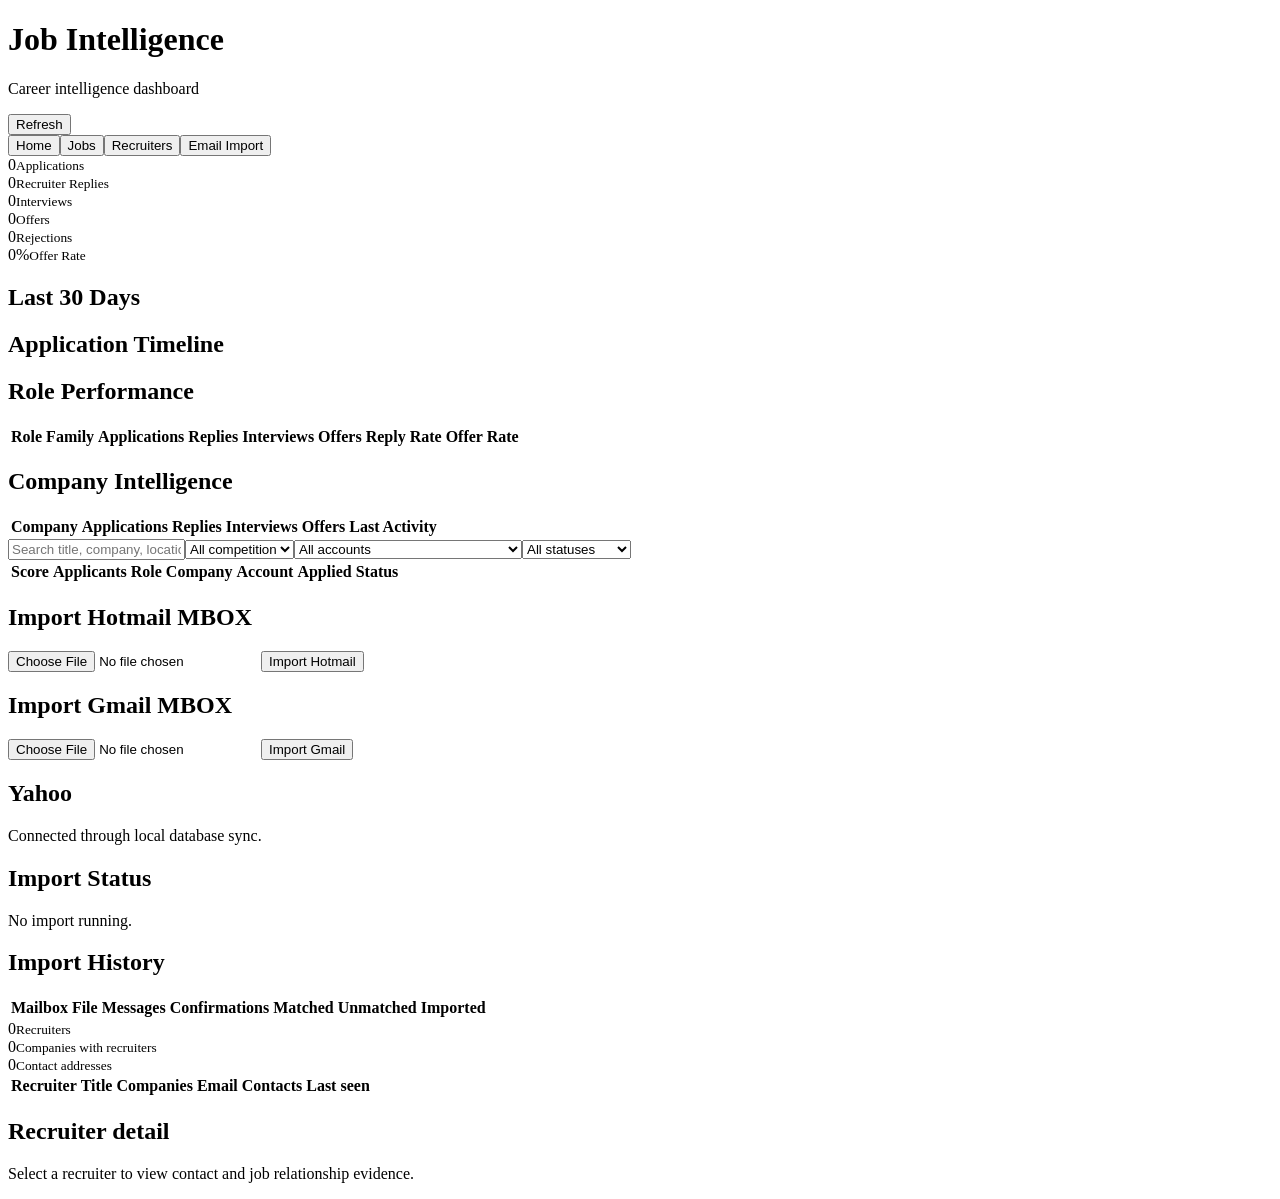
==== backend/static/index.html @ a3493070 "Add deterministic Recruiter CRM foundation" ====
<!doctype html><html><head><meta charset="utf-8"><meta name="viewport" content="width=device-width,initial-scale=1"><title>Job Intelligence 3.1</title><link rel="stylesheet" href="/static/styles.css"></head><body>
<header><div><h1>Job Intelligence</h1><p>Career intelligence dashboard</p></div><div class="header-actions"><button id="refresh">Refresh</button></div></header>
<nav><button class="tab active" data-tab="home">Home</button><button class="tab" data-tab="jobs">Jobs</button><button class="tab" data-tab="recruiters">Recruiters</button><button class="tab" data-tab="imports">Email Import</button></nav>
<section id="homeView"><section class="stats six"><div><span id="appTotal">0</span><small>Applications</small></div><div><span id="replyTotal">0</span><small>Recruiter Replies</small></div><div><span id="intTotal">0</span><small>Interviews</small></div><div><span id="offerTotal">0</span><small>Offers</small></div><div><span id="rejectTotal">0</span><small>Rejections</small></div><div><span id="rateTotal">0%</span><small>Offer Rate</small></div></section>
<section class="dashboard-grid"><section class="panel"><h2>Last 30 Days</h2><div id="last30" class="metric-list"></div></section><section class="panel"><h2>Application Timeline</h2><div id="timeline" class="bars"></div></section></section>
<section class="panel"><h2>Role Performance</h2><table><thead><tr><th>Role Family</th><th>Applications</th><th>Replies</th><th>Interviews</th><th>Offers</th><th>Reply Rate</th><th>Offer Rate</th></tr></thead><tbody id="roleRows"></tbody></table></section>
<section class="panel"><h2>Company Intelligence</h2><table><thead><tr><th>Company</th><th>Applications</th><th>Replies</th><th>Interviews</th><th>Offers</th><th>Last Activity</th></tr></thead><tbody id="companyRows"></tbody></table></section></section>
<section id="jobsView" class="hidden"><section class="filters"><input id="search" placeholder="Search title, company, location"><select id="competition"><option value="">All competition</option><option value="100">Under 100</option><option value="50">Under 50</option><option value="25">Under 25</option></select><select id="account"><option value="">All accounts</option><option value="yahoo">Yahoo — PM / TPM</option><option value="hotmail">Hotmail — Marketing</option><option value="gmail">Gmail — Sales Engineer / Delivery</option></select><select id="status"><option value="">All statuses</option><option value="new">New</option><option value="saved">Saved</option><option value="applied">Applied</option><option value="recruiter">Recruiter reply</option><option value="interview">Interview</option><option value="rejected">Rejected</option><option value="offer">Offer</option></select></section><main><table><thead><tr><th>Score</th><th>Applicants</th><th>Role</th><th>Company</th><th>Account</th><th>Applied</th><th>Status</th><th></th></tr></thead><tbody id="rows"></tbody></table></main></section>
<section id="importsView" class="hidden"><div class="import-grid"><section class="panel"><h2>Import Hotmail MBOX</h2><form class="mbox-form" data-mailbox="hotmail"><input type="file" required><button type="submit">Import Hotmail</button></form></section><section class="panel"><h2>Import Gmail MBOX</h2><form class="mbox-form" data-mailbox="gmail"><input type="file" required><button type="submit">Import Gmail</button></form></section><section class="panel"><h2>Yahoo</h2><p>Connected through local database sync.</p></section></div><section class="panel"><h2>Import Status</h2><div id="importStatus">No import running.</div></section><section class="panel"><h2>Import History</h2><table><thead><tr><th>Mailbox</th><th>File</th><th>Messages</th><th>Confirmations</th><th>Matched</th><th>Unmatched</th><th>Imported</th></tr></thead><tbody id="importRows"></tbody></table></section></section>
<section id="recruitersView" class="hidden"><section class="stats"><div><span id="recruiterTotal">0</span><small>Recruiters</small></div><div><span id="recruiterCompanyTotal">0</span><small>Companies with recruiters</small></div><div><span id="recruiterContactTotal">0</span><small>Contact addresses</small></div></section><main><table><thead><tr><th>Recruiter</th><th>Title</th><th>Companies</th><th>Email</th><th>Contacts</th><th>Last seen</th><th></th></tr></thead><tbody id="recruiterRows"></tbody></table><section id="recruiterDetail" class="panel recruiter-detail"><h2>Recruiter detail</h2><p class="muted">Select a recruiter to view contact and job relationship evidence.</p></section></main></section>
<script src="/static/app.js"></script></body></html>
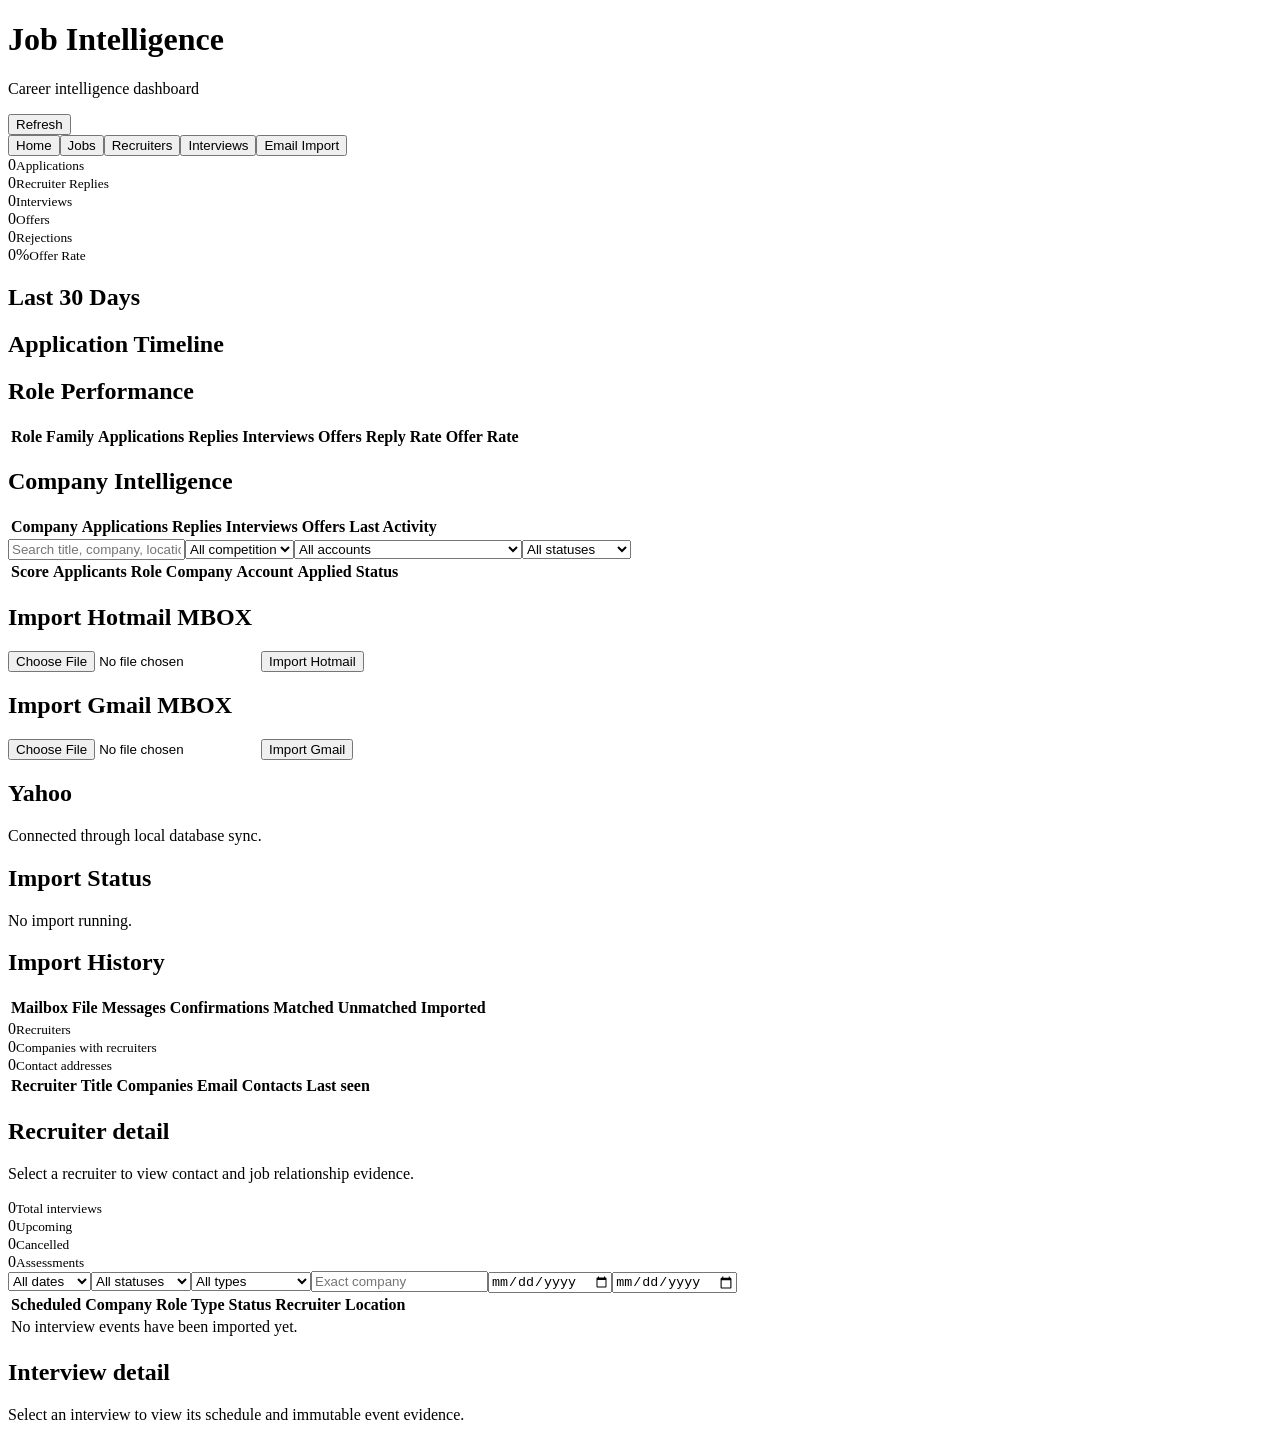
==== commit d173f6ea: "Add deterministic Interview Pipeline foundation" ====
--- a/backend/static/index.html
+++ b/backend/static/index.html
@@ -1,6 +1,6 @@
 <!doctype html><html><head><meta charset="utf-8"><meta name="viewport" content="width=device-width,initial-scale=1"><title>Job Intelligence 3.1</title><link rel="stylesheet" href="/static/styles.css"></head><body>
 <header><div><h1>Job Intelligence</h1><p>Career intelligence dashboard</p></div><div class="header-actions"><button id="refresh">Refresh</button></div></header>
-<nav><button class="tab active" data-tab="home">Home</button><button class="tab" data-tab="jobs">Jobs</button><button class="tab" data-tab="recruiters">Recruiters</button><button class="tab" data-tab="imports">Email Import</button></nav>
+<nav><button class="tab active" data-tab="home">Home</button><button class="tab" data-tab="jobs">Jobs</button><button class="tab" data-tab="recruiters">Recruiters</button><button class="tab" data-tab="interviews">Interviews</button><button class="tab" data-tab="imports">Email Import</button></nav>
 <section id="homeView"><section class="stats six"><div><span id="appTotal">0</span><small>Applications</small></div><div><span id="replyTotal">0</span><small>Recruiter Replies</small></div><div><span id="intTotal">0</span><small>Interviews</small></div><div><span id="offerTotal">0</span><small>Offers</small></div><div><span id="rejectTotal">0</span><small>Rejections</small></div><div><span id="rateTotal">0%</span><small>Offer Rate</small></div></section>
 <section class="dashboard-grid"><section class="panel"><h2>Last 30 Days</h2><div id="last30" class="metric-list"></div></section><section class="panel"><h2>Application Timeline</h2><div id="timeline" class="bars"></div></section></section>
 <section class="panel"><h2>Role Performance</h2><table><thead><tr><th>Role Family</th><th>Applications</th><th>Replies</th><th>Interviews</th><th>Offers</th><th>Reply Rate</th><th>Offer Rate</th></tr></thead><tbody id="roleRows"></tbody></table></section>
@@ -8,4 +8,5 @@
 <section id="jobsView" class="hidden"><section class="filters"><input id="search" placeholder="Search title, company, location"><select id="competition"><option value="">All competition</option><option value="100">Under 100</option><option value="50">Under 50</option><option value="25">Under 25</option></select><select id="account"><option value="">All accounts</option><option value="yahoo">Yahoo — PM / TPM</option><option value="hotmail">Hotmail — Marketing</option><option value="gmail">Gmail — Sales Engineer / Delivery</option></select><select id="status"><option value="">All statuses</option><option value="new">New</option><option value="saved">Saved</option><option value="applied">Applied</option><option value="recruiter">Recruiter reply</option><option value="interview">Interview</option><option value="rejected">Rejected</option><option value="offer">Offer</option></select></section><main><table><thead><tr><th>Score</th><th>Applicants</th><th>Role</th><th>Company</th><th>Account</th><th>Applied</th><th>Status</th><th></th></tr></thead><tbody id="rows"></tbody></table></main></section>
 <section id="importsView" class="hidden"><div class="import-grid"><section class="panel"><h2>Import Hotmail MBOX</h2><form class="mbox-form" data-mailbox="hotmail"><input type="file" required><button type="submit">Import Hotmail</button></form></section><section class="panel"><h2>Import Gmail MBOX</h2><form class="mbox-form" data-mailbox="gmail"><input type="file" required><button type="submit">Import Gmail</button></form></section><section class="panel"><h2>Yahoo</h2><p>Connected through local database sync.</p></section></div><section class="panel"><h2>Import Status</h2><div id="importStatus">No import running.</div></section><section class="panel"><h2>Import History</h2><table><thead><tr><th>Mailbox</th><th>File</th><th>Messages</th><th>Confirmations</th><th>Matched</th><th>Unmatched</th><th>Imported</th></tr></thead><tbody id="importRows"></tbody></table></section></section>
 <section id="recruitersView" class="hidden"><section class="stats"><div><span id="recruiterTotal">0</span><small>Recruiters</small></div><div><span id="recruiterCompanyTotal">0</span><small>Companies with recruiters</small></div><div><span id="recruiterContactTotal">0</span><small>Contact addresses</small></div></section><main><table><thead><tr><th>Recruiter</th><th>Title</th><th>Companies</th><th>Email</th><th>Contacts</th><th>Last seen</th><th></th></tr></thead><tbody id="recruiterRows"></tbody></table><section id="recruiterDetail" class="panel recruiter-detail"><h2>Recruiter detail</h2><p class="muted">Select a recruiter to view contact and job relationship evidence.</p></section></main></section>
+<section id="interviewsView" class="hidden"><section class="stats"><div><span id="interviewTotal">0</span><small>Total interviews</small></div><div><span id="upcomingInterviewTotal">0</span><small>Upcoming</small></div><div><span id="cancelledInterviewTotal">0</span><small>Cancelled</small></div><div><span id="assessmentTotal">0</span><small>Assessments</small></div></section><section class="filters"><select id="interviewUpcoming"><option value="">All dates</option><option value="true">Upcoming</option></select><select id="interviewStatus"><option value="">All statuses</option><option value="scheduled">Scheduled</option><option value="confirmed">Confirmed</option><option value="rescheduled">Rescheduled</option><option value="cancelled">Cancelled</option></select><select id="interviewType"><option value="">All types</option><option value="recruiter_screen">Recruiter screen</option><option value="technical">Technical</option><option value="panel">Panel</option><option value="assessment">Assessment</option><option value="interview">Interview</option></select><input id="interviewCompany" placeholder="Exact company"><input id="interviewFrom" type="date"><input id="interviewTo" type="date"></section><main><table><thead><tr><th>Scheduled</th><th>Company</th><th>Role</th><th>Type</th><th>Status</th><th>Recruiter</th><th>Location</th><th></th></tr></thead><tbody id="interviewRows"><tr><td colspan="8" class="empty">No interview events have been imported yet.</td></tr></tbody></table><section id="interviewDetail" class="panel interview-detail"><h2>Interview detail</h2><p class="muted">Select an interview to view its schedule and immutable event evidence.</p></section></main></section>
 <script src="/static/app.js"></script></body></html>
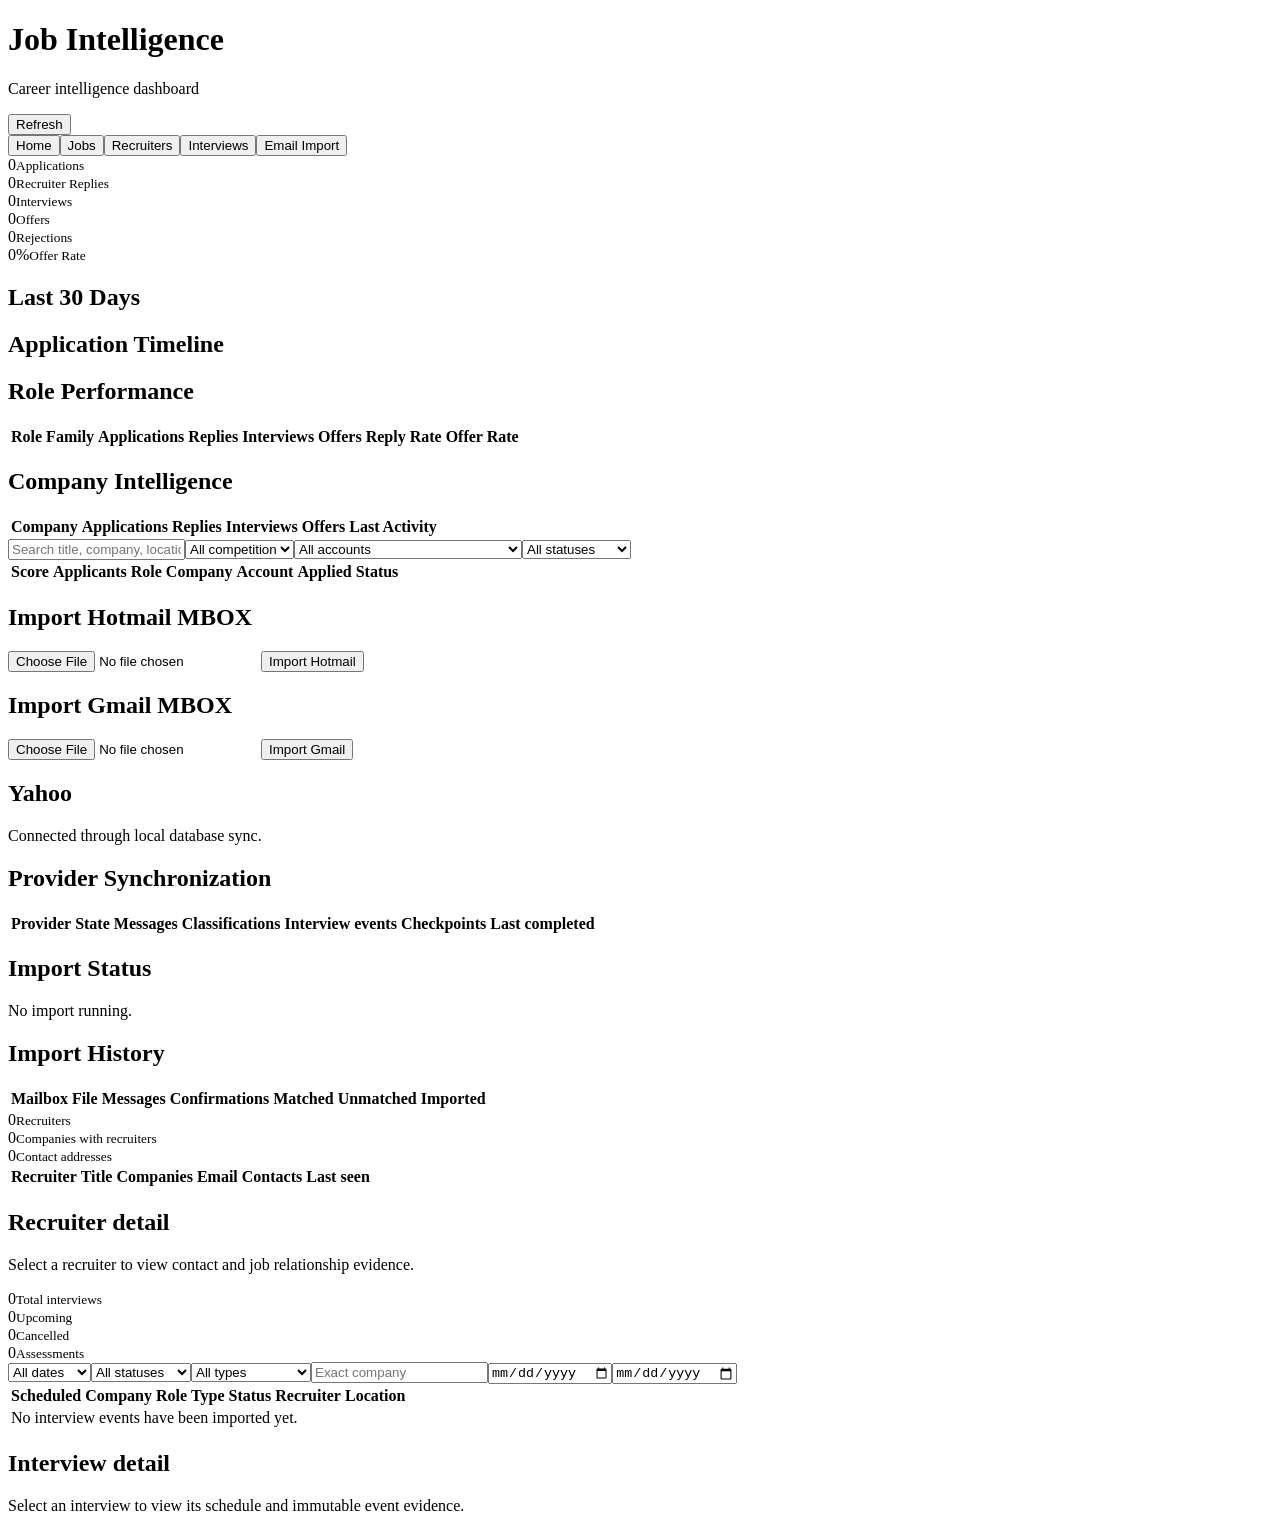
==== commit 4ce9b838: "Complete Sprint 11 production email evidence foundation" ====
--- a/backend/static/index.html
+++ b/backend/static/index.html
@@ -6,7 +6,7 @@
 <section class="panel"><h2>Role Performance</h2><table><thead><tr><th>Role Family</th><th>Applications</th><th>Replies</th><th>Interviews</th><th>Offers</th><th>Reply Rate</th><th>Offer Rate</th></tr></thead><tbody id="roleRows"></tbody></table></section>
 <section class="panel"><h2>Company Intelligence</h2><table><thead><tr><th>Company</th><th>Applications</th><th>Replies</th><th>Interviews</th><th>Offers</th><th>Last Activity</th></tr></thead><tbody id="companyRows"></tbody></table></section></section>
 <section id="jobsView" class="hidden"><section class="filters"><input id="search" placeholder="Search title, company, location"><select id="competition"><option value="">All competition</option><option value="100">Under 100</option><option value="50">Under 50</option><option value="25">Under 25</option></select><select id="account"><option value="">All accounts</option><option value="yahoo">Yahoo — PM / TPM</option><option value="hotmail">Hotmail — Marketing</option><option value="gmail">Gmail — Sales Engineer / Delivery</option></select><select id="status"><option value="">All statuses</option><option value="new">New</option><option value="saved">Saved</option><option value="applied">Applied</option><option value="recruiter">Recruiter reply</option><option value="interview">Interview</option><option value="rejected">Rejected</option><option value="offer">Offer</option></select></section><main><table><thead><tr><th>Score</th><th>Applicants</th><th>Role</th><th>Company</th><th>Account</th><th>Applied</th><th>Status</th><th></th></tr></thead><tbody id="rows"></tbody></table></main></section>
-<section id="importsView" class="hidden"><div class="import-grid"><section class="panel"><h2>Import Hotmail MBOX</h2><form class="mbox-form" data-mailbox="hotmail"><input type="file" required><button type="submit">Import Hotmail</button></form></section><section class="panel"><h2>Import Gmail MBOX</h2><form class="mbox-form" data-mailbox="gmail"><input type="file" required><button type="submit">Import Gmail</button></form></section><section class="panel"><h2>Yahoo</h2><p>Connected through local database sync.</p></section></div><section class="panel"><h2>Import Status</h2><div id="importStatus">No import running.</div></section><section class="panel"><h2>Import History</h2><table><thead><tr><th>Mailbox</th><th>File</th><th>Messages</th><th>Confirmations</th><th>Matched</th><th>Unmatched</th><th>Imported</th></tr></thead><tbody id="importRows"></tbody></table></section></section>
+<section id="importsView" class="hidden"><div class="import-grid"><section class="panel"><h2>Import Hotmail MBOX</h2><form class="mbox-form" data-mailbox="hotmail"><input type="file" required><button type="submit">Import Hotmail</button></form></section><section class="panel"><h2>Import Gmail MBOX</h2><form class="mbox-form" data-mailbox="gmail"><input type="file" required><button type="submit">Import Gmail</button></form></section><section class="panel"><h2>Yahoo</h2><p>Connected through local database sync.</p></section></div><section class="panel"><h2>Provider Synchronization</h2><table><thead><tr><th>Provider</th><th>State</th><th>Messages</th><th>Classifications</th><th>Interview events</th><th>Checkpoints</th><th>Last completed</th></tr></thead><tbody id="syncStatusRows"></tbody></table></section><section class="panel"><h2>Import Status</h2><div id="importStatus">No import running.</div></section><section class="panel"><h2>Import History</h2><table><thead><tr><th>Mailbox</th><th>File</th><th>Messages</th><th>Confirmations</th><th>Matched</th><th>Unmatched</th><th>Imported</th></tr></thead><tbody id="importRows"></tbody></table></section></section>
 <section id="recruitersView" class="hidden"><section class="stats"><div><span id="recruiterTotal">0</span><small>Recruiters</small></div><div><span id="recruiterCompanyTotal">0</span><small>Companies with recruiters</small></div><div><span id="recruiterContactTotal">0</span><small>Contact addresses</small></div></section><main><table><thead><tr><th>Recruiter</th><th>Title</th><th>Companies</th><th>Email</th><th>Contacts</th><th>Last seen</th><th></th></tr></thead><tbody id="recruiterRows"></tbody></table><section id="recruiterDetail" class="panel recruiter-detail"><h2>Recruiter detail</h2><p class="muted">Select a recruiter to view contact and job relationship evidence.</p></section></main></section>
-<section id="interviewsView" class="hidden"><section class="stats"><div><span id="interviewTotal">0</span><small>Total interviews</small></div><div><span id="upcomingInterviewTotal">0</span><small>Upcoming</small></div><div><span id="cancelledInterviewTotal">0</span><small>Cancelled</small></div><div><span id="assessmentTotal">0</span><small>Assessments</small></div></section><section class="filters"><select id="interviewUpcoming"><option value="">All dates</option><option value="true">Upcoming</option></select><select id="interviewStatus"><option value="">All statuses</option><option value="scheduled">Scheduled</option><option value="confirmed">Confirmed</option><option value="rescheduled">Rescheduled</option><option value="cancelled">Cancelled</option></select><select id="interviewType"><option value="">All types</option><option value="recruiter_screen">Recruiter screen</option><option value="technical">Technical</option><option value="panel">Panel</option><option value="assessment">Assessment</option><option value="interview">Interview</option></select><input id="interviewCompany" placeholder="Exact company"><input id="interviewFrom" type="date"><input id="interviewTo" type="date"></section><main><table><thead><tr><th>Scheduled</th><th>Company</th><th>Role</th><th>Type</th><th>Status</th><th>Recruiter</th><th>Location</th><th></th></tr></thead><tbody id="interviewRows"><tr><td colspan="8" class="empty">No interview events have been imported yet.</td></tr></tbody></table><section id="interviewDetail" class="panel interview-detail"><h2>Interview detail</h2><p class="muted">Select an interview to view its schedule and immutable event evidence.</p></section></main></section>
+<section id="interviewsView" class="hidden"><section class="stats"><div><span id="interviewTotal">0</span><small>Total interviews</small></div><div><span id="upcomingInterviewTotal">0</span><small>Upcoming</small></div><div><span id="cancelledInterviewTotal">0</span><small>Cancelled</small></div><div><span id="assessmentTotal">0</span><small>Assessments</small></div></section><section class="filters"><select id="interviewUpcoming"><option value="">All dates</option><option value="true">Upcoming</option></select><select id="interviewStatus"><option value="">All statuses</option><option value="scheduled">Scheduled</option><option value="confirmed">Confirmed</option><option value="rescheduled">Rescheduled</option><option value="cancelled">Cancelled</option></select><select id="interviewType"><option value="">All types</option><option value="recruiter_screen">Recruiter screen</option><option value="technical">Technical</option><option value="hiring_manager">Hiring manager</option><option value="panel">Panel</option><option value="onsite">Onsite</option><option value="final">Final round</option><option value="assessment">Assessment</option><option value="interview">Interview</option></select><input id="interviewCompany" placeholder="Exact company"><input id="interviewFrom" type="date"><input id="interviewTo" type="date"></section><main><table><thead><tr><th>Scheduled</th><th>Company</th><th>Role</th><th>Type</th><th>Status</th><th>Recruiter</th><th>Location</th><th></th></tr></thead><tbody id="interviewRows"><tr><td colspan="8" class="empty">No interview events have been imported yet.</td></tr></tbody></table><section id="interviewDetail" class="panel interview-detail"><h2>Interview detail</h2><p class="muted">Select an interview to view its schedule and immutable event evidence.</p></section></main></section>
 <script src="/static/app.js"></script></body></html>
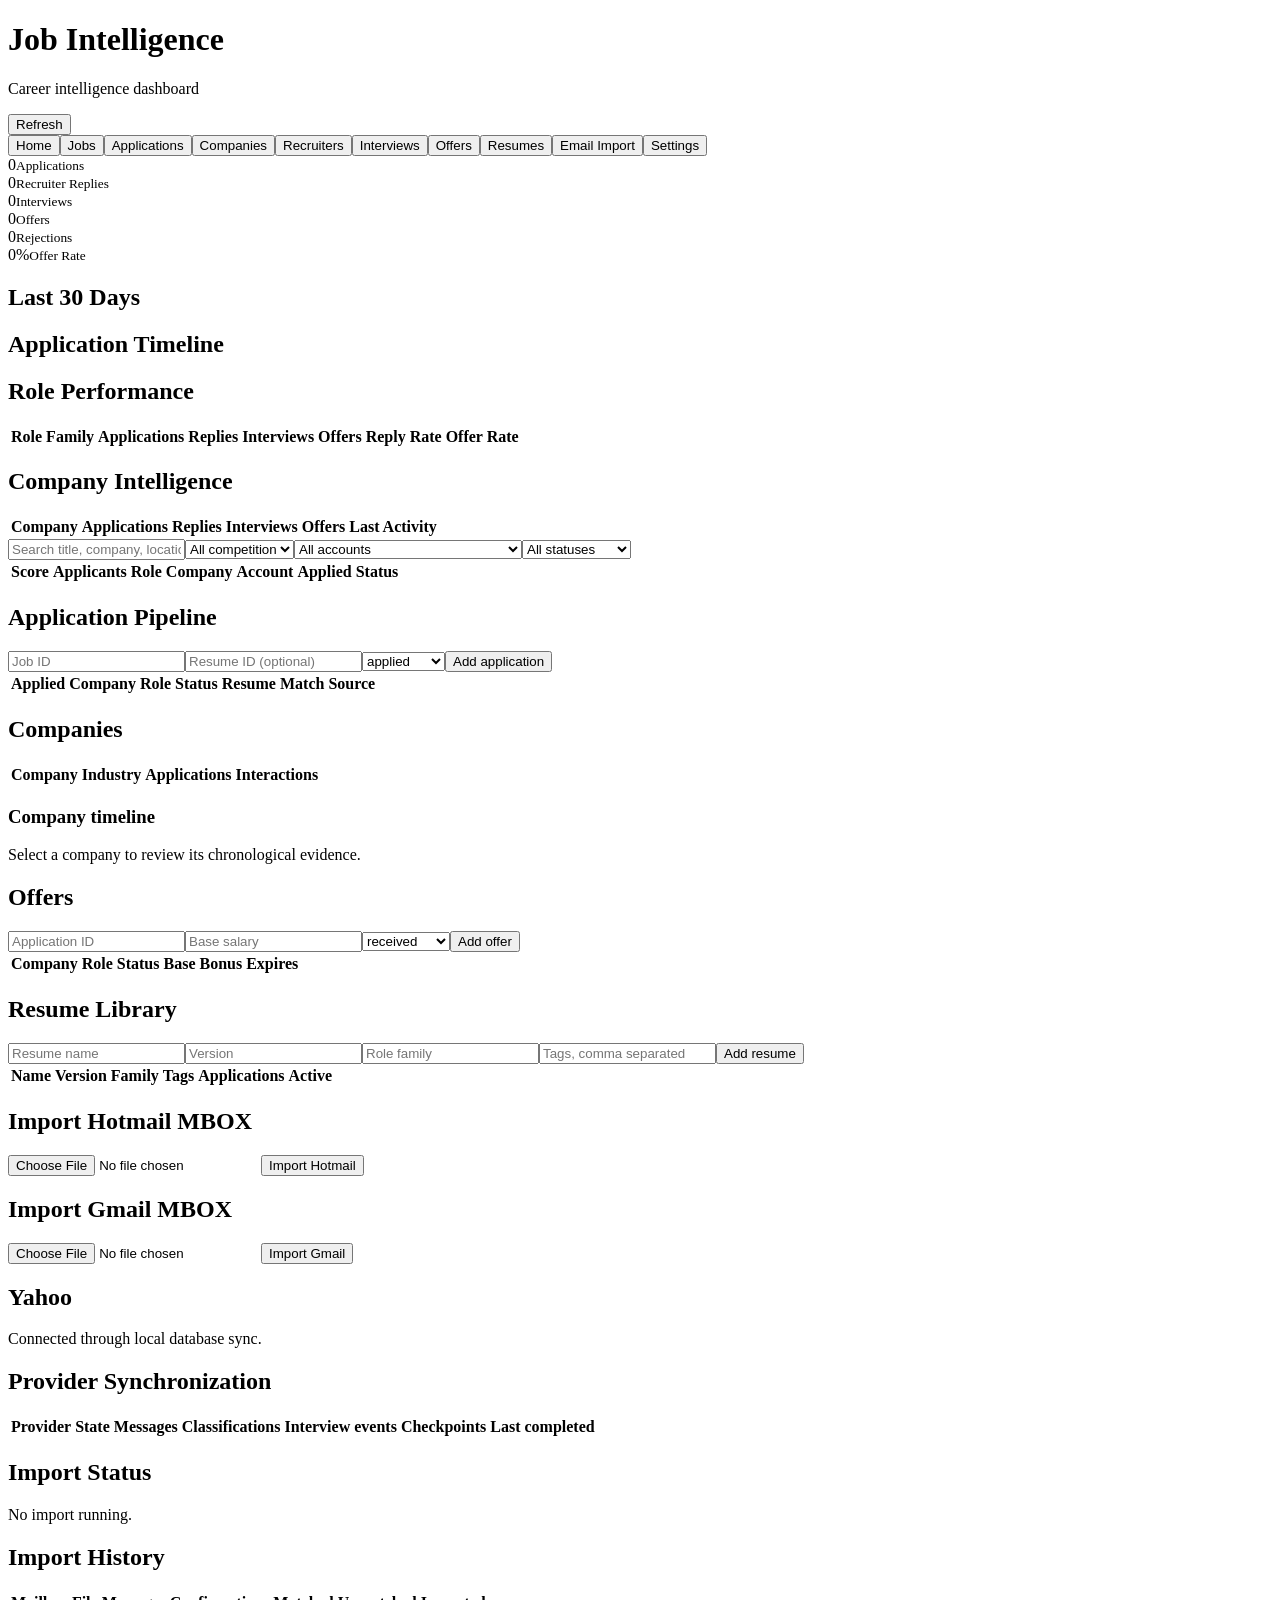
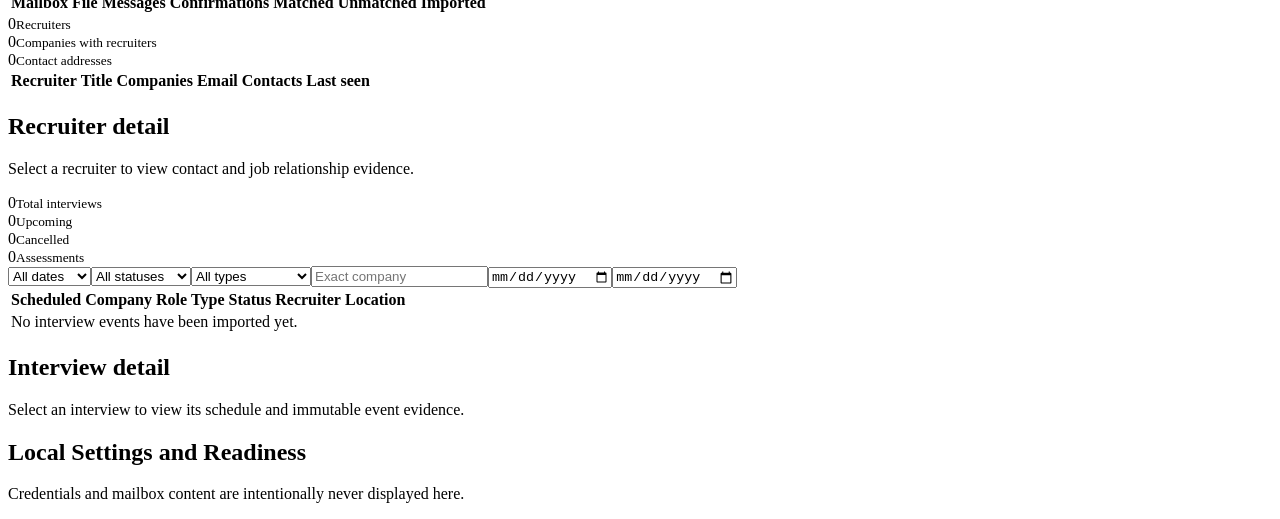
==== commit bf9b4fb9: "Complete Version 1 product closeout" ====
--- a/backend/static/index.html
+++ b/backend/static/index.html
@@ -1,12 +1,17 @@
 <!doctype html><html><head><meta charset="utf-8"><meta name="viewport" content="width=device-width,initial-scale=1"><title>Job Intelligence 3.1</title><link rel="stylesheet" href="/static/styles.css"></head><body>
 <header><div><h1>Job Intelligence</h1><p>Career intelligence dashboard</p></div><div class="header-actions"><button id="refresh">Refresh</button></div></header>
-<nav><button class="tab active" data-tab="home">Home</button><button class="tab" data-tab="jobs">Jobs</button><button class="tab" data-tab="recruiters">Recruiters</button><button class="tab" data-tab="interviews">Interviews</button><button class="tab" data-tab="imports">Email Import</button></nav>
+<nav><button class="tab active" data-tab="home">Home</button><button class="tab" data-tab="jobs">Jobs</button><button class="tab" data-tab="applications">Applications</button><button class="tab" data-tab="companies">Companies</button><button class="tab" data-tab="recruiters">Recruiters</button><button class="tab" data-tab="interviews">Interviews</button><button class="tab" data-tab="offers">Offers</button><button class="tab" data-tab="resumes">Resumes</button><button class="tab" data-tab="imports">Email Import</button><button class="tab" data-tab="settings">Settings</button></nav>
 <section id="homeView"><section class="stats six"><div><span id="appTotal">0</span><small>Applications</small></div><div><span id="replyTotal">0</span><small>Recruiter Replies</small></div><div><span id="intTotal">0</span><small>Interviews</small></div><div><span id="offerTotal">0</span><small>Offers</small></div><div><span id="rejectTotal">0</span><small>Rejections</small></div><div><span id="rateTotal">0%</span><small>Offer Rate</small></div></section>
 <section class="dashboard-grid"><section class="panel"><h2>Last 30 Days</h2><div id="last30" class="metric-list"></div></section><section class="panel"><h2>Application Timeline</h2><div id="timeline" class="bars"></div></section></section>
 <section class="panel"><h2>Role Performance</h2><table><thead><tr><th>Role Family</th><th>Applications</th><th>Replies</th><th>Interviews</th><th>Offers</th><th>Reply Rate</th><th>Offer Rate</th></tr></thead><tbody id="roleRows"></tbody></table></section>
 <section class="panel"><h2>Company Intelligence</h2><table><thead><tr><th>Company</th><th>Applications</th><th>Replies</th><th>Interviews</th><th>Offers</th><th>Last Activity</th></tr></thead><tbody id="companyRows"></tbody></table></section></section>
 <section id="jobsView" class="hidden"><section class="filters"><input id="search" placeholder="Search title, company, location"><select id="competition"><option value="">All competition</option><option value="100">Under 100</option><option value="50">Under 50</option><option value="25">Under 25</option></select><select id="account"><option value="">All accounts</option><option value="yahoo">Yahoo — PM / TPM</option><option value="hotmail">Hotmail — Marketing</option><option value="gmail">Gmail — Sales Engineer / Delivery</option></select><select id="status"><option value="">All statuses</option><option value="new">New</option><option value="saved">Saved</option><option value="applied">Applied</option><option value="recruiter">Recruiter reply</option><option value="interview">Interview</option><option value="rejected">Rejected</option><option value="offer">Offer</option></select></section><main><table><thead><tr><th>Score</th><th>Applicants</th><th>Role</th><th>Company</th><th>Account</th><th>Applied</th><th>Status</th><th></th></tr></thead><tbody id="rows"></tbody></table></main></section>
+<section id="applicationsView" class="hidden"><section class="panel"><h2>Application Pipeline</h2><form id="applicationForm" class="filters"><input name="job_id" type="number" min="1" placeholder="Job ID" required><input name="resume_id" type="number" min="1" placeholder="Resume ID (optional)"><select name="status"><option>applied</option><option>recruiter</option><option>interview</option><option>offer</option><option>rejected</option><option>withdrawn</option></select><button type="submit">Add application</button></form><table><thead><tr><th>Applied</th><th>Company</th><th>Role</th><th>Status</th><th>Resume</th><th>Match</th><th>Source</th></tr></thead><tbody id="applicationRows"></tbody></table></section></section>
+<section id="companiesView" class="hidden"><section class="panel"><h2>Companies</h2><table><thead><tr><th>Company</th><th>Industry</th><th>Applications</th><th>Interactions</th><th></th></tr></thead><tbody id="version1CompanyRows"></tbody></table><section id="companyTimeline" class="panel"><h3>Company timeline</h3><p class="muted">Select a company to review its chronological evidence.</p></section></section></section>
+<section id="offersView" class="hidden"><section class="panel"><h2>Offers</h2><form id="offerForm" class="filters"><input name="application_id" type="number" min="1" placeholder="Application ID" required><input name="base_salary" type="number" min="0" placeholder="Base salary"><select name="status"><option>received</option><option>negotiating</option><option>accepted</option><option>declined</option><option>expired</option></select><button type="submit">Add offer</button></form><table><thead><tr><th>Company</th><th>Role</th><th>Status</th><th>Base</th><th>Bonus</th><th>Expires</th></tr></thead><tbody id="offerRows"></tbody></table></section></section>
+<section id="resumesView" class="hidden"><section class="panel"><h2>Resume Library</h2><form id="resumeForm" class="filters"><input name="name" placeholder="Resume name" required><input name="version" placeholder="Version" required><input name="family" placeholder="Role family"><input name="tags" placeholder="Tags, comma separated"><button type="submit">Add resume</button></form><table><thead><tr><th>Name</th><th>Version</th><th>Family</th><th>Tags</th><th>Applications</th><th>Active</th></tr></thead><tbody id="resumeRows"></tbody></table></section></section>
 <section id="importsView" class="hidden"><div class="import-grid"><section class="panel"><h2>Import Hotmail MBOX</h2><form class="mbox-form" data-mailbox="hotmail"><input type="file" required><button type="submit">Import Hotmail</button></form></section><section class="panel"><h2>Import Gmail MBOX</h2><form class="mbox-form" data-mailbox="gmail"><input type="file" required><button type="submit">Import Gmail</button></form></section><section class="panel"><h2>Yahoo</h2><p>Connected through local database sync.</p></section></div><section class="panel"><h2>Provider Synchronization</h2><table><thead><tr><th>Provider</th><th>State</th><th>Messages</th><th>Classifications</th><th>Interview events</th><th>Checkpoints</th><th>Last completed</th></tr></thead><tbody id="syncStatusRows"></tbody></table></section><section class="panel"><h2>Import Status</h2><div id="importStatus">No import running.</div></section><section class="panel"><h2>Import History</h2><table><thead><tr><th>Mailbox</th><th>File</th><th>Messages</th><th>Confirmations</th><th>Matched</th><th>Unmatched</th><th>Imported</th></tr></thead><tbody id="importRows"></tbody></table></section></section>
 <section id="recruitersView" class="hidden"><section class="stats"><div><span id="recruiterTotal">0</span><small>Recruiters</small></div><div><span id="recruiterCompanyTotal">0</span><small>Companies with recruiters</small></div><div><span id="recruiterContactTotal">0</span><small>Contact addresses</small></div></section><main><table><thead><tr><th>Recruiter</th><th>Title</th><th>Companies</th><th>Email</th><th>Contacts</th><th>Last seen</th><th></th></tr></thead><tbody id="recruiterRows"></tbody></table><section id="recruiterDetail" class="panel recruiter-detail"><h2>Recruiter detail</h2><p class="muted">Select a recruiter to view contact and job relationship evidence.</p></section></main></section>
 <section id="interviewsView" class="hidden"><section class="stats"><div><span id="interviewTotal">0</span><small>Total interviews</small></div><div><span id="upcomingInterviewTotal">0</span><small>Upcoming</small></div><div><span id="cancelledInterviewTotal">0</span><small>Cancelled</small></div><div><span id="assessmentTotal">0</span><small>Assessments</small></div></section><section class="filters"><select id="interviewUpcoming"><option value="">All dates</option><option value="true">Upcoming</option></select><select id="interviewStatus"><option value="">All statuses</option><option value="scheduled">Scheduled</option><option value="confirmed">Confirmed</option><option value="rescheduled">Rescheduled</option><option value="cancelled">Cancelled</option></select><select id="interviewType"><option value="">All types</option><option value="recruiter_screen">Recruiter screen</option><option value="technical">Technical</option><option value="hiring_manager">Hiring manager</option><option value="panel">Panel</option><option value="onsite">Onsite</option><option value="final">Final round</option><option value="assessment">Assessment</option><option value="interview">Interview</option></select><input id="interviewCompany" placeholder="Exact company"><input id="interviewFrom" type="date"><input id="interviewTo" type="date"></section><main><table><thead><tr><th>Scheduled</th><th>Company</th><th>Role</th><th>Type</th><th>Status</th><th>Recruiter</th><th>Location</th><th></th></tr></thead><tbody id="interviewRows"><tr><td colspan="8" class="empty">No interview events have been imported yet.</td></tr></tbody></table><section id="interviewDetail" class="panel interview-detail"><h2>Interview detail</h2><p class="muted">Select an interview to view its schedule and immutable event evidence.</p></section></main></section>
+<section id="settingsView" class="hidden"><section class="panel"><h2>Local Settings and Readiness</h2><div id="settingsStatus" class="metric-list"></div><p class="muted">Credentials and mailbox content are intentionally never displayed here.</p></section></section>
 <script src="/static/app.js"></script></body></html>
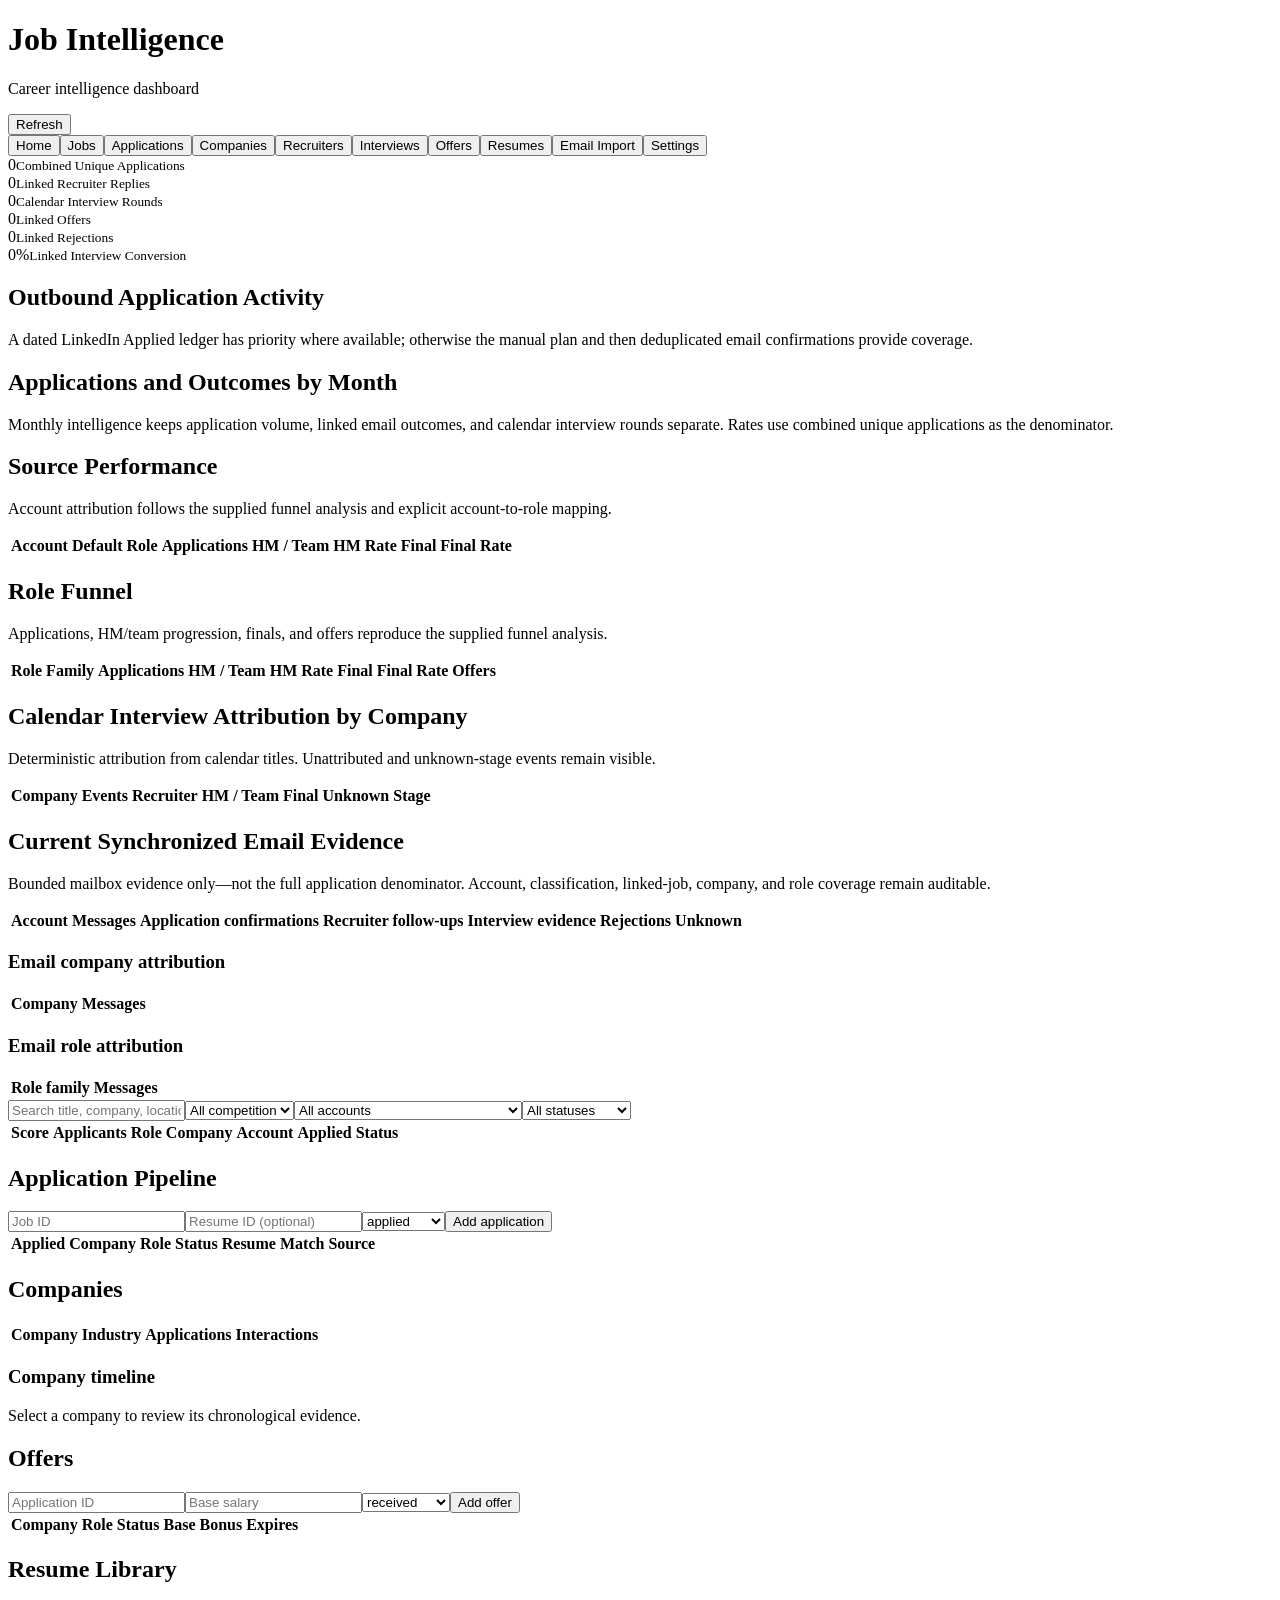
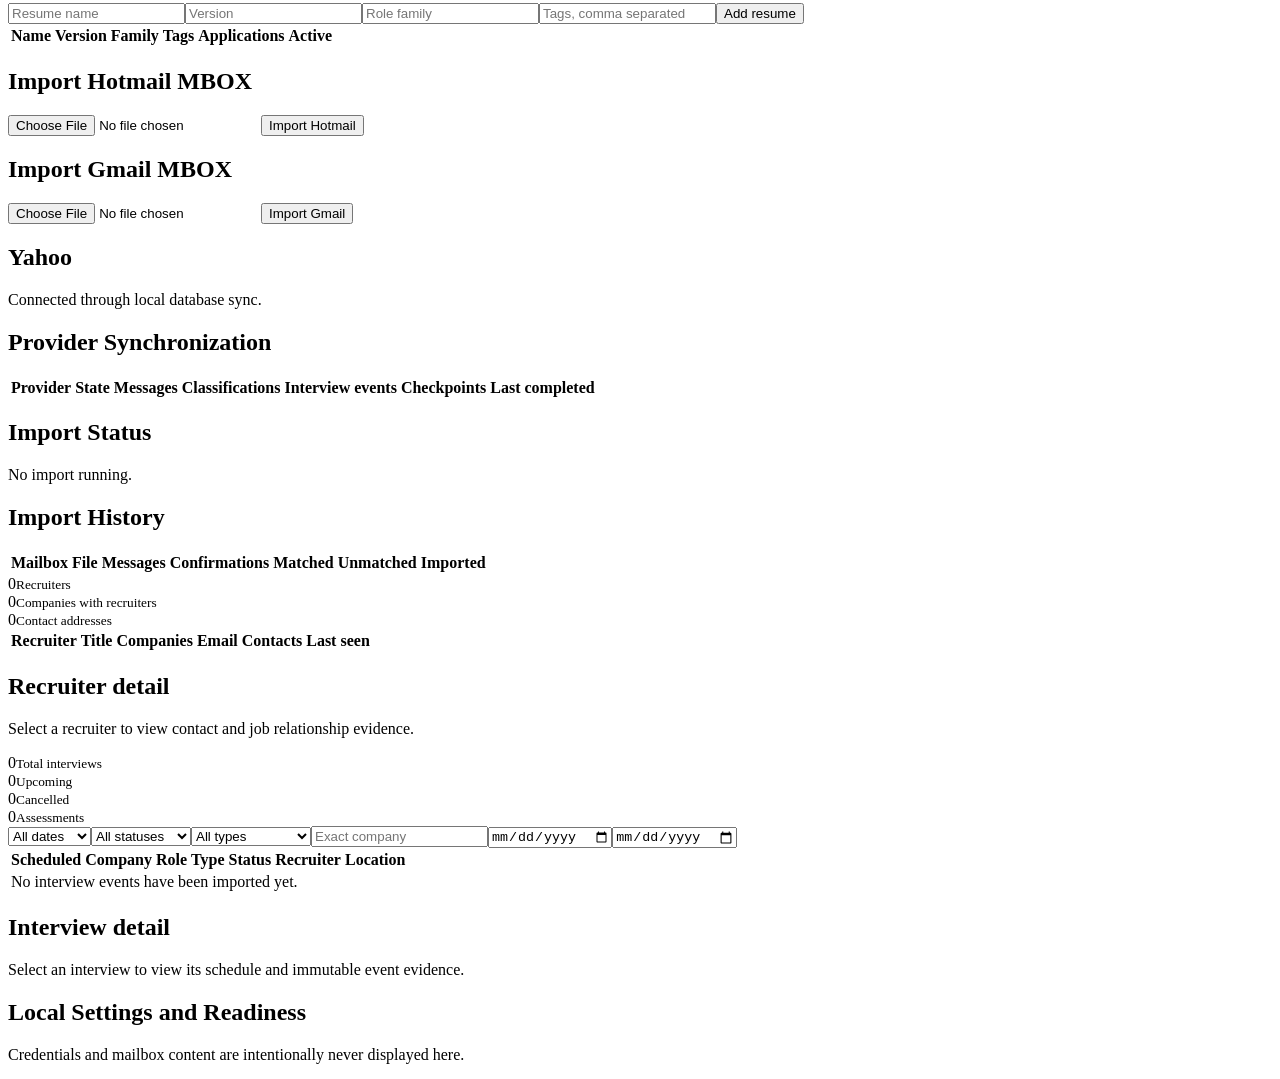
==== commit 0c92b1b7: "Complete Sprint 12.3 production analytics" ====
--- a/backend/static/index.html
+++ b/backend/static/index.html
@@ -1,10 +1,12 @@
 <!doctype html><html><head><meta charset="utf-8"><meta name="viewport" content="width=device-width,initial-scale=1"><title>Job Intelligence 3.1</title><link rel="stylesheet" href="/static/styles.css"></head><body>
 <header><div><h1>Job Intelligence</h1><p>Career intelligence dashboard</p></div><div class="header-actions"><button id="refresh">Refresh</button></div></header>
 <nav><button class="tab active" data-tab="home">Home</button><button class="tab" data-tab="jobs">Jobs</button><button class="tab" data-tab="applications">Applications</button><button class="tab" data-tab="companies">Companies</button><button class="tab" data-tab="recruiters">Recruiters</button><button class="tab" data-tab="interviews">Interviews</button><button class="tab" data-tab="offers">Offers</button><button class="tab" data-tab="resumes">Resumes</button><button class="tab" data-tab="imports">Email Import</button><button class="tab" data-tab="settings">Settings</button></nav>
-<section id="homeView"><section class="stats six"><div><span id="appTotal">0</span><small>Applications</small></div><div><span id="replyTotal">0</span><small>Recruiter Replies</small></div><div><span id="intTotal">0</span><small>Interviews</small></div><div><span id="offerTotal">0</span><small>Offers</small></div><div><span id="rejectTotal">0</span><small>Rejections</small></div><div><span id="rateTotal">0%</span><small>Offer Rate</small></div></section>
-<section class="dashboard-grid"><section class="panel"><h2>Last 30 Days</h2><div id="last30" class="metric-list"></div></section><section class="panel"><h2>Application Timeline</h2><div id="timeline" class="bars"></div></section></section>
-<section class="panel"><h2>Role Performance</h2><table><thead><tr><th>Role Family</th><th>Applications</th><th>Replies</th><th>Interviews</th><th>Offers</th><th>Reply Rate</th><th>Offer Rate</th></tr></thead><tbody id="roleRows"></tbody></table></section>
-<section class="panel"><h2>Company Intelligence</h2><table><thead><tr><th>Company</th><th>Applications</th><th>Replies</th><th>Interviews</th><th>Offers</th><th>Last Activity</th></tr></thead><tbody id="companyRows"></tbody></table></section></section>
+<section id="homeView"><section class="stats six"><div><span id="appTotal">0</span><small>Combined Unique Applications</small></div><div><span id="replyTotal">0</span><small>Linked Recruiter Replies</small></div><div><span id="intTotal">0</span><small>Calendar Interview Rounds</small></div><div><span id="offerTotal">0</span><small>Linked Offers</small></div><div><span id="rejectTotal">0</span><small>Linked Rejections</small></div><div><span id="rateTotal">0%</span><small>Linked Interview Conversion</small></div></section>
+<section class="dashboard-grid"><section class="panel"><h2>Outbound Application Activity</h2><p class="muted">A dated LinkedIn Applied ledger has priority where available; otherwise the manual plan and then deduplicated email confirmations provide coverage.</p><div id="last30" class="metric-list"></div></section><section class="panel"><h2>Applications and Outcomes by Month</h2><p class="muted">Monthly intelligence keeps application volume, linked email outcomes, and calendar interview rounds separate. Rates use combined unique applications as the denominator.</p><div id="timeline" class="table-scroll"></div></section></section>
+<section class="panel"><h2>Source Performance</h2><p class="muted">Account attribution follows the supplied funnel analysis and explicit account-to-role mapping.</p><table><thead><tr><th>Account</th><th>Default Role</th><th>Applications</th><th>HM / Team</th><th>HM Rate</th><th>Final</th><th>Final Rate</th></tr></thead><tbody id="sourceRows"></tbody></table></section>
+<section class="panel"><h2>Role Funnel</h2><p class="muted">Applications, HM/team progression, finals, and offers reproduce the supplied funnel analysis.</p><table><thead><tr><th>Role Family</th><th>Applications</th><th>HM / Team</th><th>HM Rate</th><th>Final</th><th>Final Rate</th><th>Offers</th></tr></thead><tbody id="roleRows"></tbody></table></section>
+<section class="panel"><h2>Calendar Interview Attribution by Company</h2><p class="muted">Deterministic attribution from calendar titles. Unattributed and unknown-stage events remain visible.</p><table><thead><tr><th>Company</th><th>Events</th><th>Recruiter</th><th>HM / Team</th><th>Final</th><th>Unknown Stage</th></tr></thead><tbody id="companyRows"></tbody></table></section>
+<section class="panel"><h2>Current Synchronized Email Evidence</h2><p class="muted">Bounded mailbox evidence only—not the full application denominator. Account, classification, linked-job, company, and role coverage remain auditable.</p><div id="emailCoverage" class="metric-list"></div><table><thead><tr><th>Account</th><th>Messages</th><th>Application confirmations</th><th>Recruiter follow-ups</th><th>Interview evidence</th><th>Rejections</th><th>Unknown</th></tr></thead><tbody id="emailAccountRows"></tbody></table><div class="dashboard-grid"><div><h3>Email company attribution</h3><table><thead><tr><th>Company</th><th>Messages</th></tr></thead><tbody id="emailCompanyRows"></tbody></table></div><div><h3>Email role attribution</h3><table><thead><tr><th>Role family</th><th>Messages</th></tr></thead><tbody id="emailRoleRows"></tbody></table></div></div></section></section>
 <section id="jobsView" class="hidden"><section class="filters"><input id="search" placeholder="Search title, company, location"><select id="competition"><option value="">All competition</option><option value="100">Under 100</option><option value="50">Under 50</option><option value="25">Under 25</option></select><select id="account"><option value="">All accounts</option><option value="yahoo">Yahoo — PM / TPM</option><option value="hotmail">Hotmail — Marketing</option><option value="gmail">Gmail — Sales Engineer / Delivery</option></select><select id="status"><option value="">All statuses</option><option value="new">New</option><option value="saved">Saved</option><option value="applied">Applied</option><option value="recruiter">Recruiter reply</option><option value="interview">Interview</option><option value="rejected">Rejected</option><option value="offer">Offer</option></select></section><main><table><thead><tr><th>Score</th><th>Applicants</th><th>Role</th><th>Company</th><th>Account</th><th>Applied</th><th>Status</th><th></th></tr></thead><tbody id="rows"></tbody></table></main></section>
 <section id="applicationsView" class="hidden"><section class="panel"><h2>Application Pipeline</h2><form id="applicationForm" class="filters"><input name="job_id" type="number" min="1" placeholder="Job ID" required><input name="resume_id" type="number" min="1" placeholder="Resume ID (optional)"><select name="status"><option>applied</option><option>recruiter</option><option>interview</option><option>offer</option><option>rejected</option><option>withdrawn</option></select><button type="submit">Add application</button></form><table><thead><tr><th>Applied</th><th>Company</th><th>Role</th><th>Status</th><th>Resume</th><th>Match</th><th>Source</th></tr></thead><tbody id="applicationRows"></tbody></table></section></section>
 <section id="companiesView" class="hidden"><section class="panel"><h2>Companies</h2><table><thead><tr><th>Company</th><th>Industry</th><th>Applications</th><th>Interactions</th><th></th></tr></thead><tbody id="version1CompanyRows"></tbody></table><section id="companyTimeline" class="panel"><h3>Company timeline</h3><p class="muted">Select a company to review its chronological evidence.</p></section></section></section>
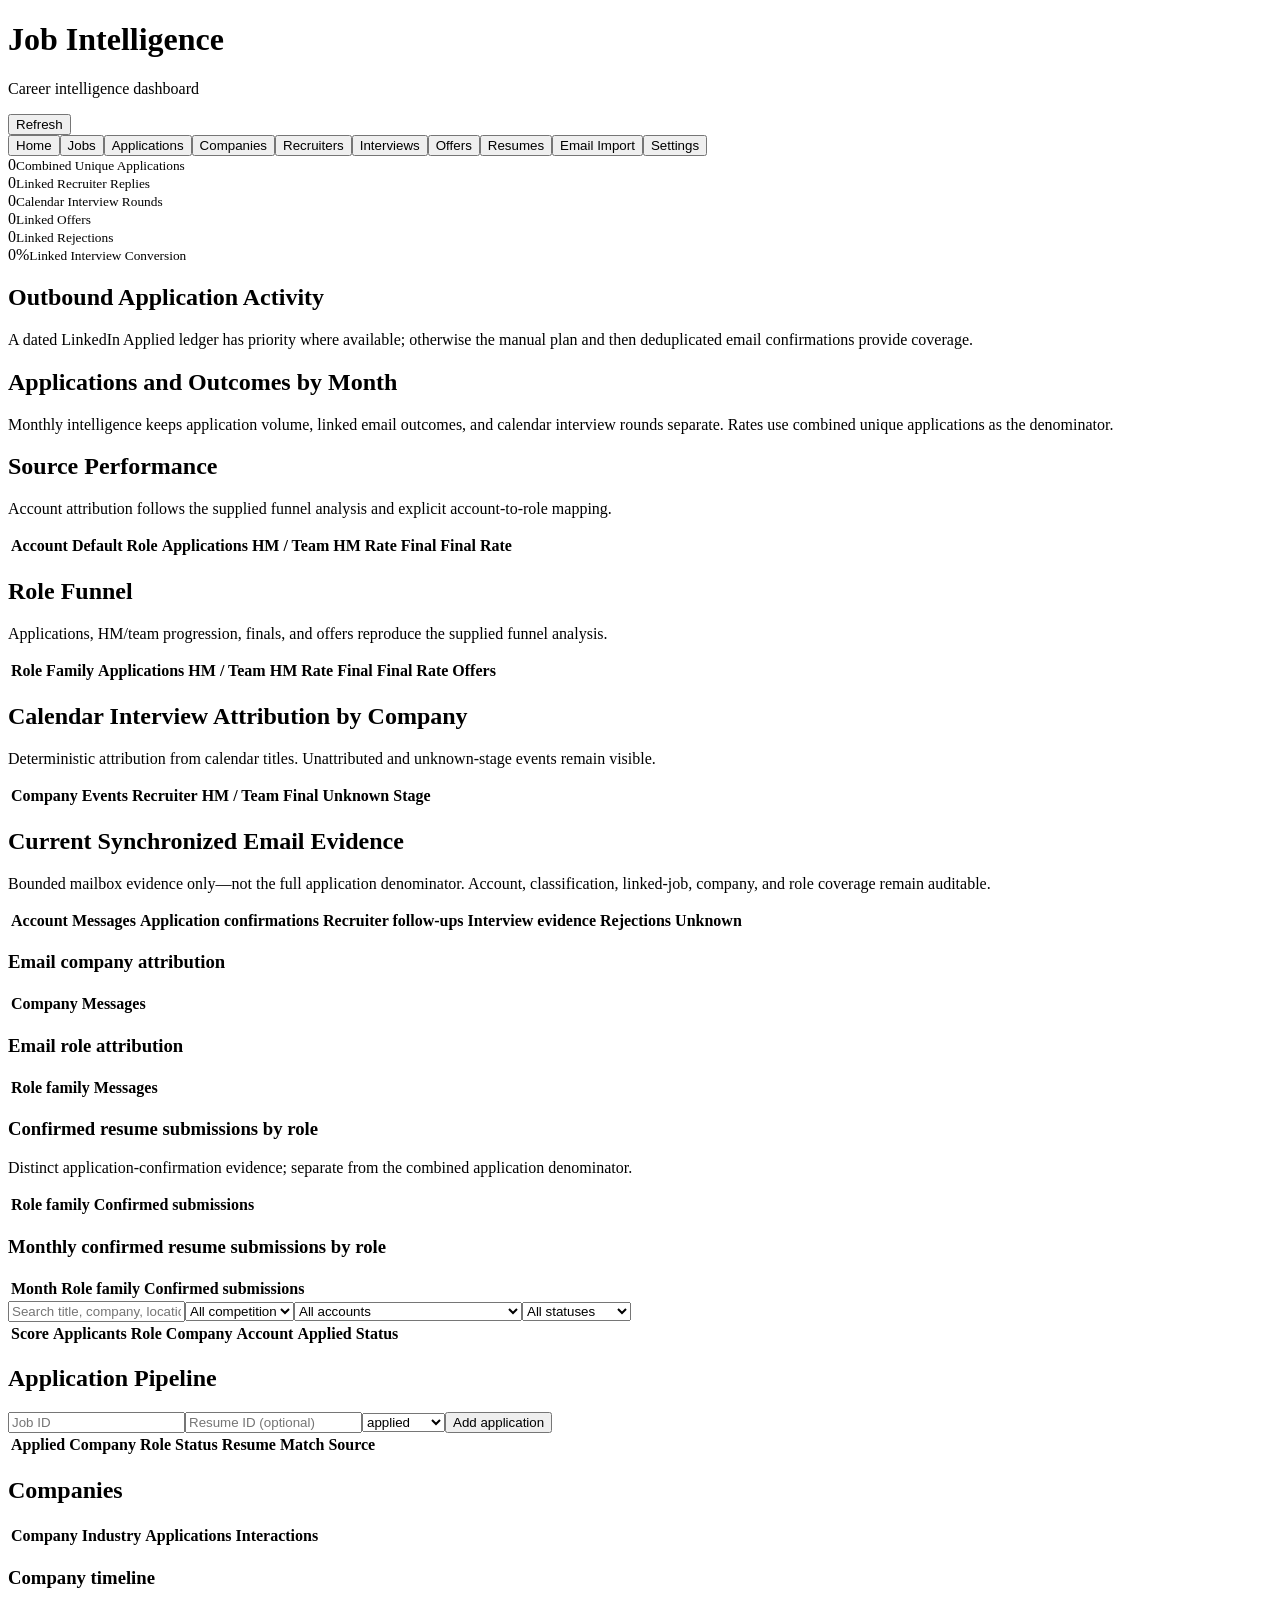
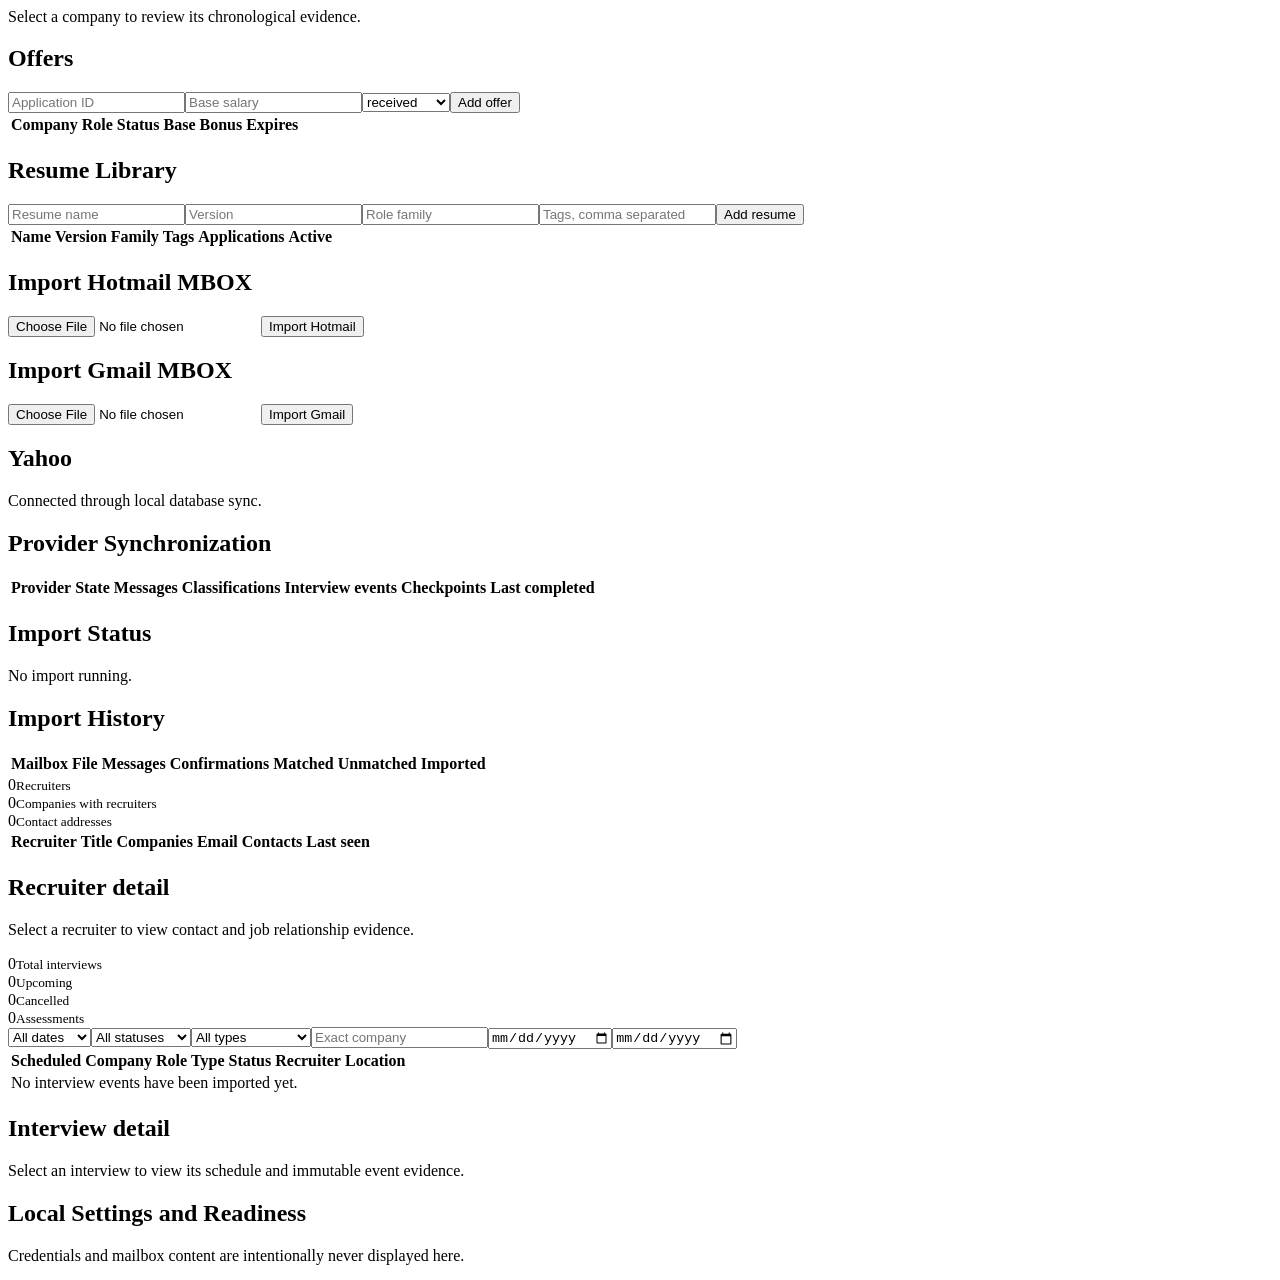
==== commit bf30fe38: "Complete analytics evidence closeout and review queue" ====
--- a/backend/static/index.html
+++ b/backend/static/index.html
@@ -6,7 +6,7 @@
 <section class="panel"><h2>Source Performance</h2><p class="muted">Account attribution follows the supplied funnel analysis and explicit account-to-role mapping.</p><table><thead><tr><th>Account</th><th>Default Role</th><th>Applications</th><th>HM / Team</th><th>HM Rate</th><th>Final</th><th>Final Rate</th></tr></thead><tbody id="sourceRows"></tbody></table></section>
 <section class="panel"><h2>Role Funnel</h2><p class="muted">Applications, HM/team progression, finals, and offers reproduce the supplied funnel analysis.</p><table><thead><tr><th>Role Family</th><th>Applications</th><th>HM / Team</th><th>HM Rate</th><th>Final</th><th>Final Rate</th><th>Offers</th></tr></thead><tbody id="roleRows"></tbody></table></section>
 <section class="panel"><h2>Calendar Interview Attribution by Company</h2><p class="muted">Deterministic attribution from calendar titles. Unattributed and unknown-stage events remain visible.</p><table><thead><tr><th>Company</th><th>Events</th><th>Recruiter</th><th>HM / Team</th><th>Final</th><th>Unknown Stage</th></tr></thead><tbody id="companyRows"></tbody></table></section>
-<section class="panel"><h2>Current Synchronized Email Evidence</h2><p class="muted">Bounded mailbox evidence only—not the full application denominator. Account, classification, linked-job, company, and role coverage remain auditable.</p><div id="emailCoverage" class="metric-list"></div><table><thead><tr><th>Account</th><th>Messages</th><th>Application confirmations</th><th>Recruiter follow-ups</th><th>Interview evidence</th><th>Rejections</th><th>Unknown</th></tr></thead><tbody id="emailAccountRows"></tbody></table><div class="dashboard-grid"><div><h3>Email company attribution</h3><table><thead><tr><th>Company</th><th>Messages</th></tr></thead><tbody id="emailCompanyRows"></tbody></table></div><div><h3>Email role attribution</h3><table><thead><tr><th>Role family</th><th>Messages</th></tr></thead><tbody id="emailRoleRows"></tbody></table></div></div></section></section>
+<section class="panel"><h2>Current Synchronized Email Evidence</h2><p class="muted">Bounded mailbox evidence only—not the full application denominator. Account, classification, linked-job, company, and role coverage remain auditable.</p><div id="emailCoverage" class="metric-list"></div><table><thead><tr><th>Account</th><th>Messages</th><th>Application confirmations</th><th>Recruiter follow-ups</th><th>Interview evidence</th><th>Rejections</th><th>Unknown</th></tr></thead><tbody id="emailAccountRows"></tbody></table><div class="dashboard-grid"><div><h3>Email company attribution</h3><table><thead><tr><th>Company</th><th>Messages</th></tr></thead><tbody id="emailCompanyRows"></tbody></table></div><div><h3>Email role attribution</h3><table><thead><tr><th>Role family</th><th>Messages</th></tr></thead><tbody id="emailRoleRows"></tbody></table></div></div><h3>Confirmed resume submissions by role</h3><p class="muted">Distinct application-confirmation evidence; separate from the combined application denominator.</p><table><thead><tr><th>Role family</th><th>Confirmed submissions</th></tr></thead><tbody id="resumeRoleRows"></tbody></table><h3>Monthly confirmed resume submissions by role</h3><table><thead><tr><th>Month</th><th>Role family</th><th>Confirmed submissions</th></tr></thead><tbody id="resumeMonthlyRows"></tbody></table></section></section>
 <section id="jobsView" class="hidden"><section class="filters"><input id="search" placeholder="Search title, company, location"><select id="competition"><option value="">All competition</option><option value="100">Under 100</option><option value="50">Under 50</option><option value="25">Under 25</option></select><select id="account"><option value="">All accounts</option><option value="yahoo">Yahoo — PM / TPM</option><option value="hotmail">Hotmail — Marketing</option><option value="gmail">Gmail — Sales Engineer / Delivery</option></select><select id="status"><option value="">All statuses</option><option value="new">New</option><option value="saved">Saved</option><option value="applied">Applied</option><option value="recruiter">Recruiter reply</option><option value="interview">Interview</option><option value="rejected">Rejected</option><option value="offer">Offer</option></select></section><main><table><thead><tr><th>Score</th><th>Applicants</th><th>Role</th><th>Company</th><th>Account</th><th>Applied</th><th>Status</th><th></th></tr></thead><tbody id="rows"></tbody></table></main></section>
 <section id="applicationsView" class="hidden"><section class="panel"><h2>Application Pipeline</h2><form id="applicationForm" class="filters"><input name="job_id" type="number" min="1" placeholder="Job ID" required><input name="resume_id" type="number" min="1" placeholder="Resume ID (optional)"><select name="status"><option>applied</option><option>recruiter</option><option>interview</option><option>offer</option><option>rejected</option><option>withdrawn</option></select><button type="submit">Add application</button></form><table><thead><tr><th>Applied</th><th>Company</th><th>Role</th><th>Status</th><th>Resume</th><th>Match</th><th>Source</th></tr></thead><tbody id="applicationRows"></tbody></table></section></section>
 <section id="companiesView" class="hidden"><section class="panel"><h2>Companies</h2><table><thead><tr><th>Company</th><th>Industry</th><th>Applications</th><th>Interactions</th><th></th></tr></thead><tbody id="version1CompanyRows"></tbody></table><section id="companyTimeline" class="panel"><h3>Company timeline</h3><p class="muted">Select a company to review its chronological evidence.</p></section></section></section>
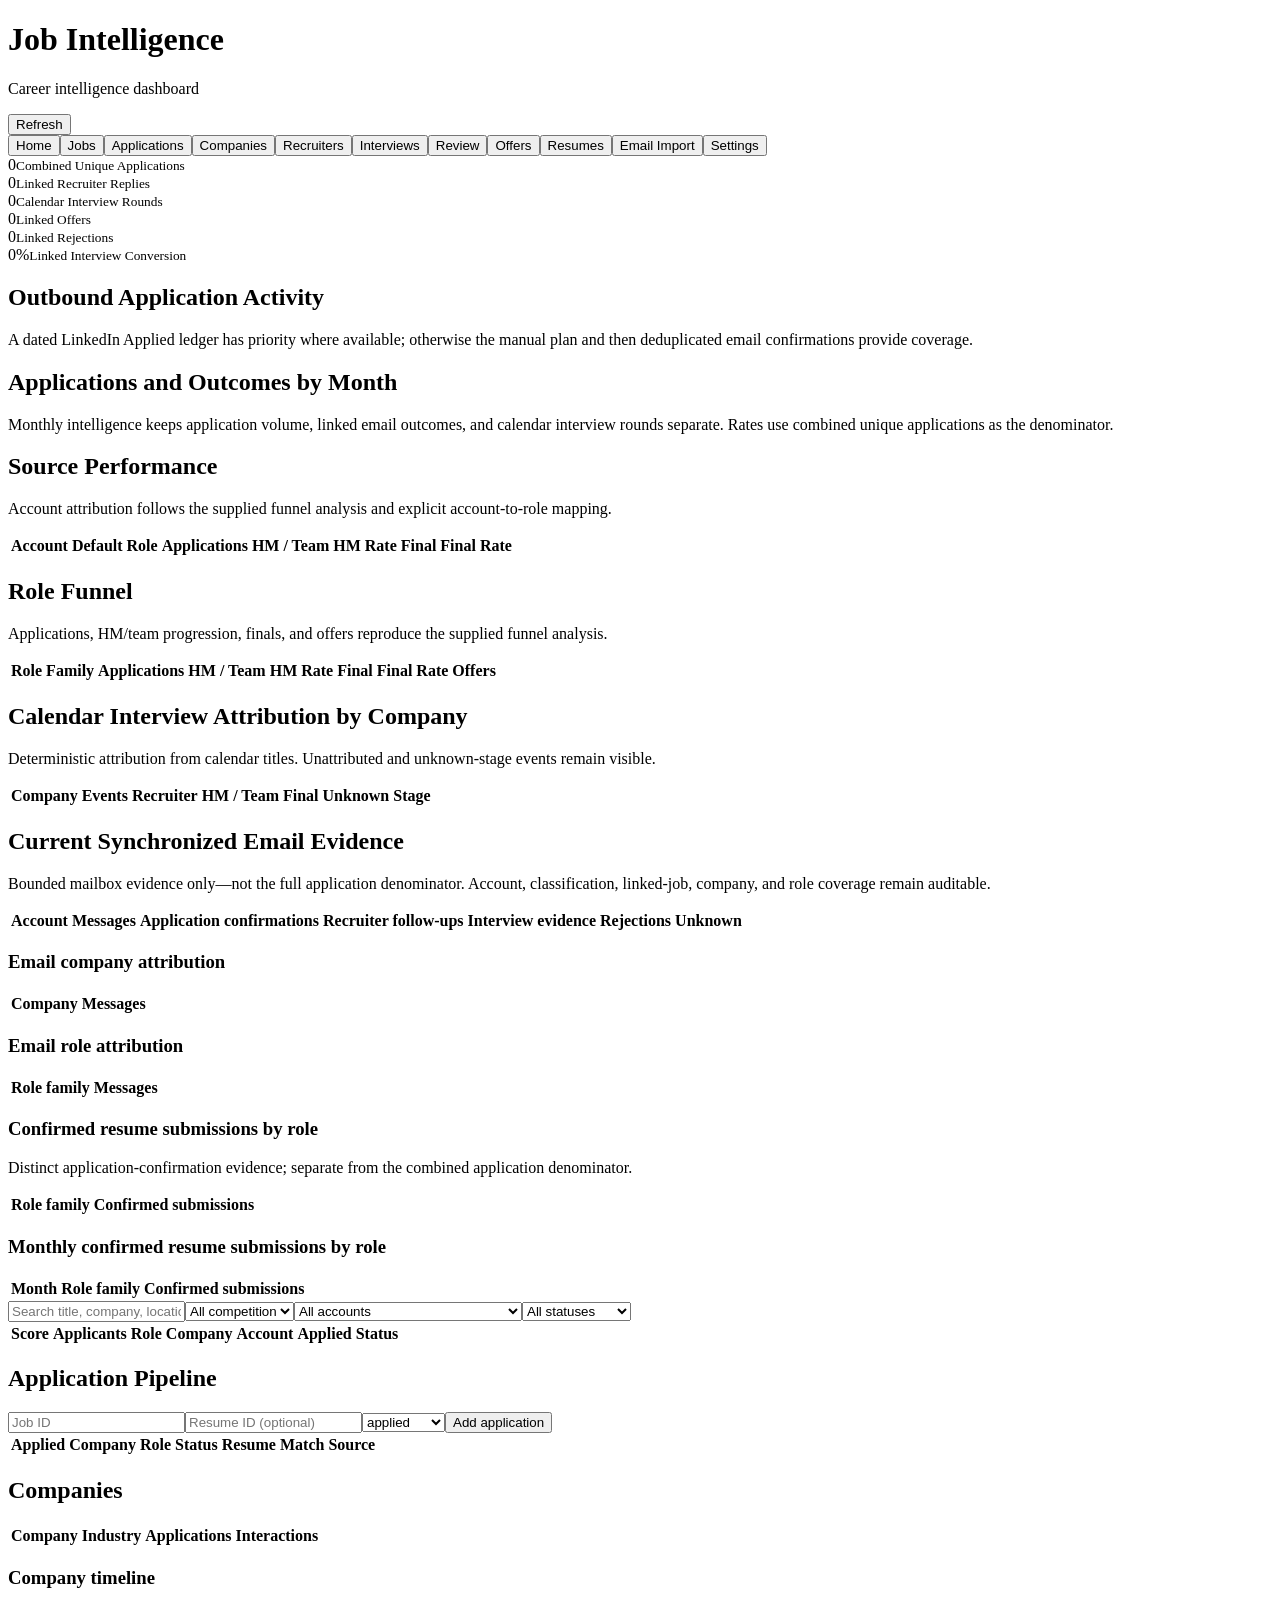
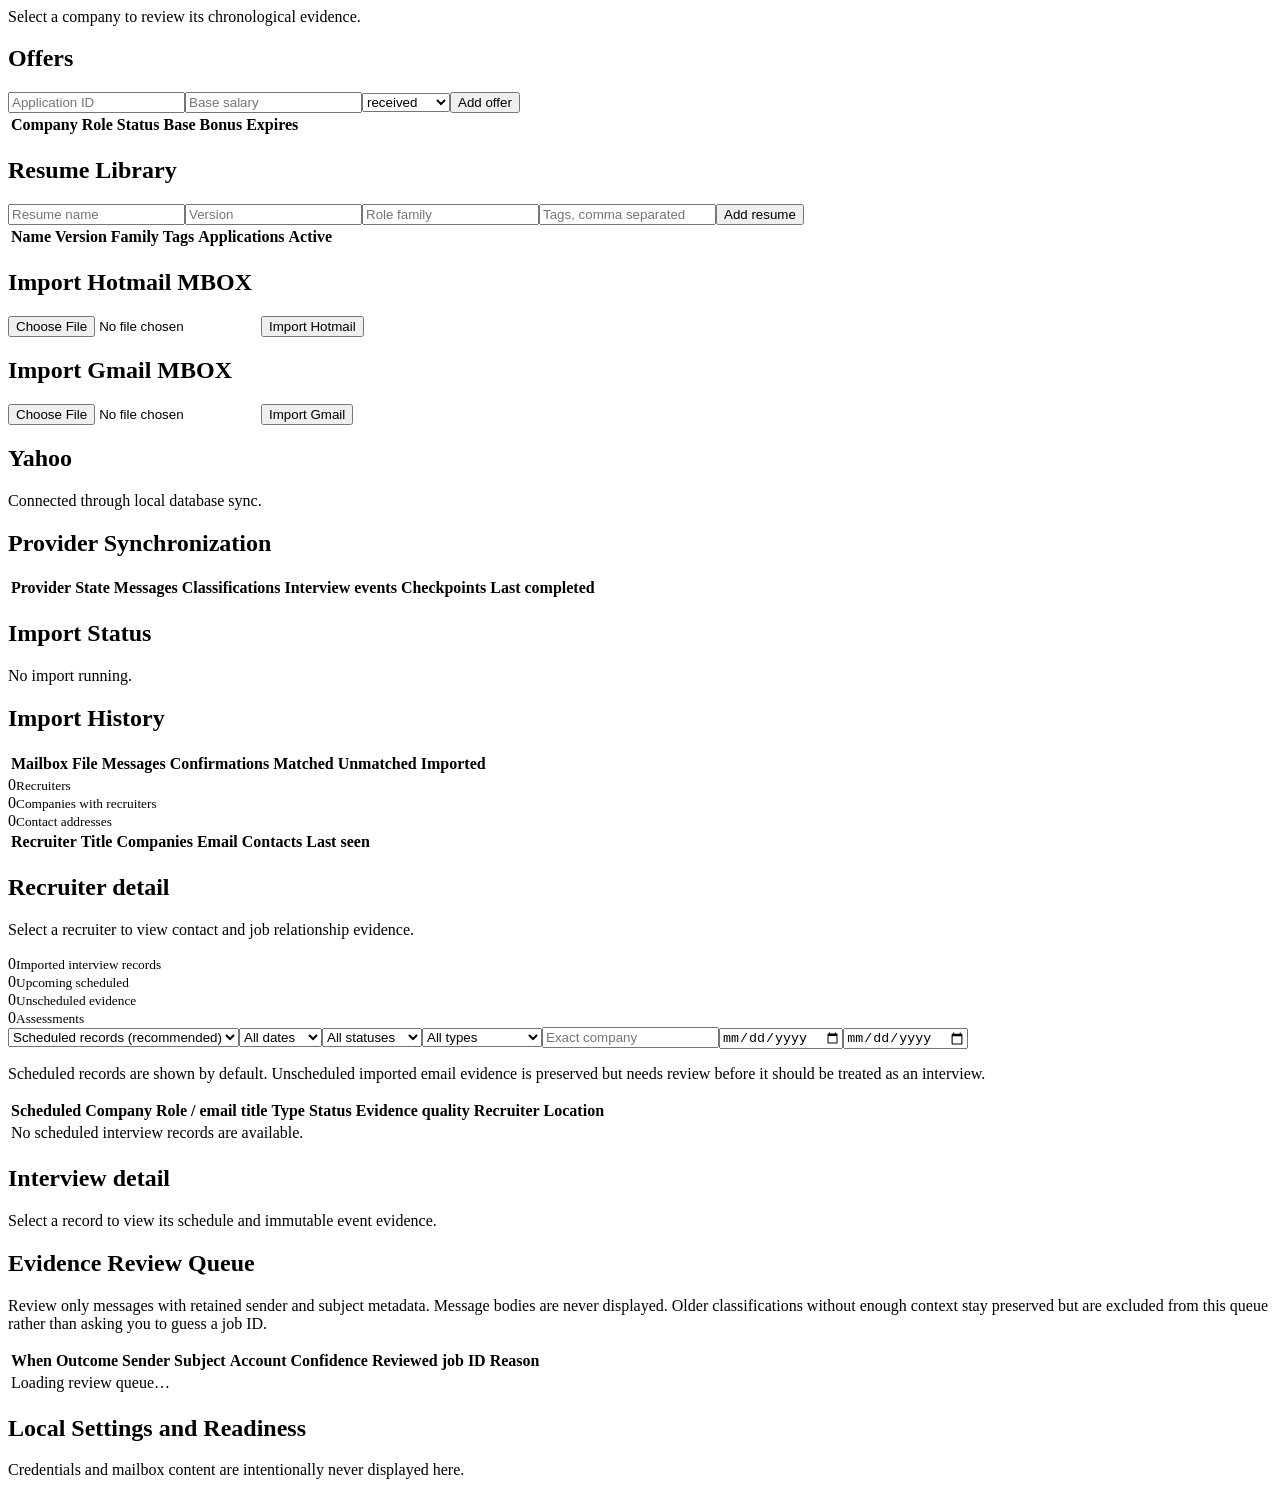
==== commit 9edbde76: "Add actionable evidence review dashboard" ====
--- a/backend/static/index.html
+++ b/backend/static/index.html
@@ -1,6 +1,6 @@
 <!doctype html><html><head><meta charset="utf-8"><meta name="viewport" content="width=device-width,initial-scale=1"><title>Job Intelligence 3.1</title><link rel="stylesheet" href="/static/styles.css"></head><body>
 <header><div><h1>Job Intelligence</h1><p>Career intelligence dashboard</p></div><div class="header-actions"><button id="refresh">Refresh</button></div></header>
-<nav><button class="tab active" data-tab="home">Home</button><button class="tab" data-tab="jobs">Jobs</button><button class="tab" data-tab="applications">Applications</button><button class="tab" data-tab="companies">Companies</button><button class="tab" data-tab="recruiters">Recruiters</button><button class="tab" data-tab="interviews">Interviews</button><button class="tab" data-tab="offers">Offers</button><button class="tab" data-tab="resumes">Resumes</button><button class="tab" data-tab="imports">Email Import</button><button class="tab" data-tab="settings">Settings</button></nav>
+<nav><button class="tab active" data-tab="home">Home</button><button class="tab" data-tab="jobs">Jobs</button><button class="tab" data-tab="applications">Applications</button><button class="tab" data-tab="companies">Companies</button><button class="tab" data-tab="recruiters">Recruiters</button><button class="tab" data-tab="interviews">Interviews</button><button class="tab" data-tab="review">Review</button><button class="tab" data-tab="offers">Offers</button><button class="tab" data-tab="resumes">Resumes</button><button class="tab" data-tab="imports">Email Import</button><button class="tab" data-tab="settings">Settings</button></nav>
 <section id="homeView"><section class="stats six"><div><span id="appTotal">0</span><small>Combined Unique Applications</small></div><div><span id="replyTotal">0</span><small>Linked Recruiter Replies</small></div><div><span id="intTotal">0</span><small>Calendar Interview Rounds</small></div><div><span id="offerTotal">0</span><small>Linked Offers</small></div><div><span id="rejectTotal">0</span><small>Linked Rejections</small></div><div><span id="rateTotal">0%</span><small>Linked Interview Conversion</small></div></section>
 <section class="dashboard-grid"><section class="panel"><h2>Outbound Application Activity</h2><p class="muted">A dated LinkedIn Applied ledger has priority where available; otherwise the manual plan and then deduplicated email confirmations provide coverage.</p><div id="last30" class="metric-list"></div></section><section class="panel"><h2>Applications and Outcomes by Month</h2><p class="muted">Monthly intelligence keeps application volume, linked email outcomes, and calendar interview rounds separate. Rates use combined unique applications as the denominator.</p><div id="timeline" class="table-scroll"></div></section></section>
 <section class="panel"><h2>Source Performance</h2><p class="muted">Account attribution follows the supplied funnel analysis and explicit account-to-role mapping.</p><table><thead><tr><th>Account</th><th>Default Role</th><th>Applications</th><th>HM / Team</th><th>HM Rate</th><th>Final</th><th>Final Rate</th></tr></thead><tbody id="sourceRows"></tbody></table></section>
@@ -14,6 +14,7 @@
 <section id="resumesView" class="hidden"><section class="panel"><h2>Resume Library</h2><form id="resumeForm" class="filters"><input name="name" placeholder="Resume name" required><input name="version" placeholder="Version" required><input name="family" placeholder="Role family"><input name="tags" placeholder="Tags, comma separated"><button type="submit">Add resume</button></form><table><thead><tr><th>Name</th><th>Version</th><th>Family</th><th>Tags</th><th>Applications</th><th>Active</th></tr></thead><tbody id="resumeRows"></tbody></table></section></section>
 <section id="importsView" class="hidden"><div class="import-grid"><section class="panel"><h2>Import Hotmail MBOX</h2><form class="mbox-form" data-mailbox="hotmail"><input type="file" required><button type="submit">Import Hotmail</button></form></section><section class="panel"><h2>Import Gmail MBOX</h2><form class="mbox-form" data-mailbox="gmail"><input type="file" required><button type="submit">Import Gmail</button></form></section><section class="panel"><h2>Yahoo</h2><p>Connected through local database sync.</p></section></div><section class="panel"><h2>Provider Synchronization</h2><table><thead><tr><th>Provider</th><th>State</th><th>Messages</th><th>Classifications</th><th>Interview events</th><th>Checkpoints</th><th>Last completed</th></tr></thead><tbody id="syncStatusRows"></tbody></table></section><section class="panel"><h2>Import Status</h2><div id="importStatus">No import running.</div></section><section class="panel"><h2>Import History</h2><table><thead><tr><th>Mailbox</th><th>File</th><th>Messages</th><th>Confirmations</th><th>Matched</th><th>Unmatched</th><th>Imported</th></tr></thead><tbody id="importRows"></tbody></table></section></section>
 <section id="recruitersView" class="hidden"><section class="stats"><div><span id="recruiterTotal">0</span><small>Recruiters</small></div><div><span id="recruiterCompanyTotal">0</span><small>Companies with recruiters</small></div><div><span id="recruiterContactTotal">0</span><small>Contact addresses</small></div></section><main><table><thead><tr><th>Recruiter</th><th>Title</th><th>Companies</th><th>Email</th><th>Contacts</th><th>Last seen</th><th></th></tr></thead><tbody id="recruiterRows"></tbody></table><section id="recruiterDetail" class="panel recruiter-detail"><h2>Recruiter detail</h2><p class="muted">Select a recruiter to view contact and job relationship evidence.</p></section></main></section>
-<section id="interviewsView" class="hidden"><section class="stats"><div><span id="interviewTotal">0</span><small>Total interviews</small></div><div><span id="upcomingInterviewTotal">0</span><small>Upcoming</small></div><div><span id="cancelledInterviewTotal">0</span><small>Cancelled</small></div><div><span id="assessmentTotal">0</span><small>Assessments</small></div></section><section class="filters"><select id="interviewUpcoming"><option value="">All dates</option><option value="true">Upcoming</option></select><select id="interviewStatus"><option value="">All statuses</option><option value="scheduled">Scheduled</option><option value="confirmed">Confirmed</option><option value="rescheduled">Rescheduled</option><option value="cancelled">Cancelled</option></select><select id="interviewType"><option value="">All types</option><option value="recruiter_screen">Recruiter screen</option><option value="technical">Technical</option><option value="hiring_manager">Hiring manager</option><option value="panel">Panel</option><option value="onsite">Onsite</option><option value="final">Final round</option><option value="assessment">Assessment</option><option value="interview">Interview</option></select><input id="interviewCompany" placeholder="Exact company"><input id="interviewFrom" type="date"><input id="interviewTo" type="date"></section><main><table><thead><tr><th>Scheduled</th><th>Company</th><th>Role</th><th>Type</th><th>Status</th><th>Recruiter</th><th>Location</th><th></th></tr></thead><tbody id="interviewRows"><tr><td colspan="8" class="empty">No interview events have been imported yet.</td></tr></tbody></table><section id="interviewDetail" class="panel interview-detail"><h2>Interview detail</h2><p class="muted">Select an interview to view its schedule and immutable event evidence.</p></section></main></section>
+<section id="interviewsView" class="hidden"><section class="stats"><div><span id="interviewTotal">0</span><small>Imported interview records</small></div><div><span id="upcomingInterviewTotal">0</span><small>Upcoming scheduled</small></div><div><span id="unscheduledInterviewTotal">0</span><small>Unscheduled evidence</small></div><div><span id="assessmentTotal">0</span><small>Assessments</small></div></section><section class="filters"><select id="interviewEvidenceMode"><option value="scheduled">Scheduled records (recommended)</option><option value="all">All imported evidence</option></select><select id="interviewUpcoming"><option value="">All dates</option><option value="true">Upcoming</option></select><select id="interviewStatus"><option value="">All statuses</option><option value="scheduled">Scheduled</option><option value="confirmed">Confirmed</option><option value="rescheduled">Rescheduled</option><option value="cancelled">Cancelled</option></select><select id="interviewType"><option value="">All types</option><option value="recruiter_screen">Recruiter screen</option><option value="technical">Technical</option><option value="hiring_manager">Hiring manager</option><option value="panel">Panel</option><option value="onsite">Onsite</option><option value="final">Final round</option><option value="assessment">Assessment</option><option value="interview">Interview</option></select><input id="interviewCompany" placeholder="Exact company"><input id="interviewFrom" type="date"><input id="interviewTo" type="date"></section><main><p class="muted">Scheduled records are shown by default. Unscheduled imported email evidence is preserved but needs review before it should be treated as an interview.</p><table><thead><tr><th>Scheduled</th><th>Company</th><th>Role / email title</th><th>Type</th><th>Status</th><th>Evidence quality</th><th>Recruiter</th><th>Location</th><th></th></tr></thead><tbody id="interviewRows"><tr><td colspan="9" class="empty">No scheduled interview records are available.</td></tr></tbody></table><section id="interviewDetail" class="panel interview-detail"><h2>Interview detail</h2><p class="muted">Select a record to view its schedule and immutable event evidence.</p></section></main></section>
+<section id="reviewView" class="hidden"><main><section class="panel"><h2>Evidence Review Queue</h2><p class="muted">Review only messages with retained sender and subject metadata. Message bodies are never displayed. Older classifications without enough context stay preserved but are excluded from this queue rather than asking you to guess a job ID.</p><div id="reviewStatus" class="metric-list"></div></section><section class="panel"><table><thead><tr><th>When</th><th>Outcome</th><th>Sender</th><th>Subject</th><th>Account</th><th>Confidence</th><th>Reviewed job ID</th><th>Reason</th><th></th></tr></thead><tbody id="reviewRows"><tr><td colspan="9" class="empty">Loading review queue…</td></tr></tbody></table></section></main></section>
 <section id="settingsView" class="hidden"><section class="panel"><h2>Local Settings and Readiness</h2><div id="settingsStatus" class="metric-list"></div><p class="muted">Credentials and mailbox content are intentionally never displayed here.</p></section></section>
-<script src="/static/app.js"></script></body></html>
+<script src="/static/app.js?v=review-queue-2"></script></body></html>
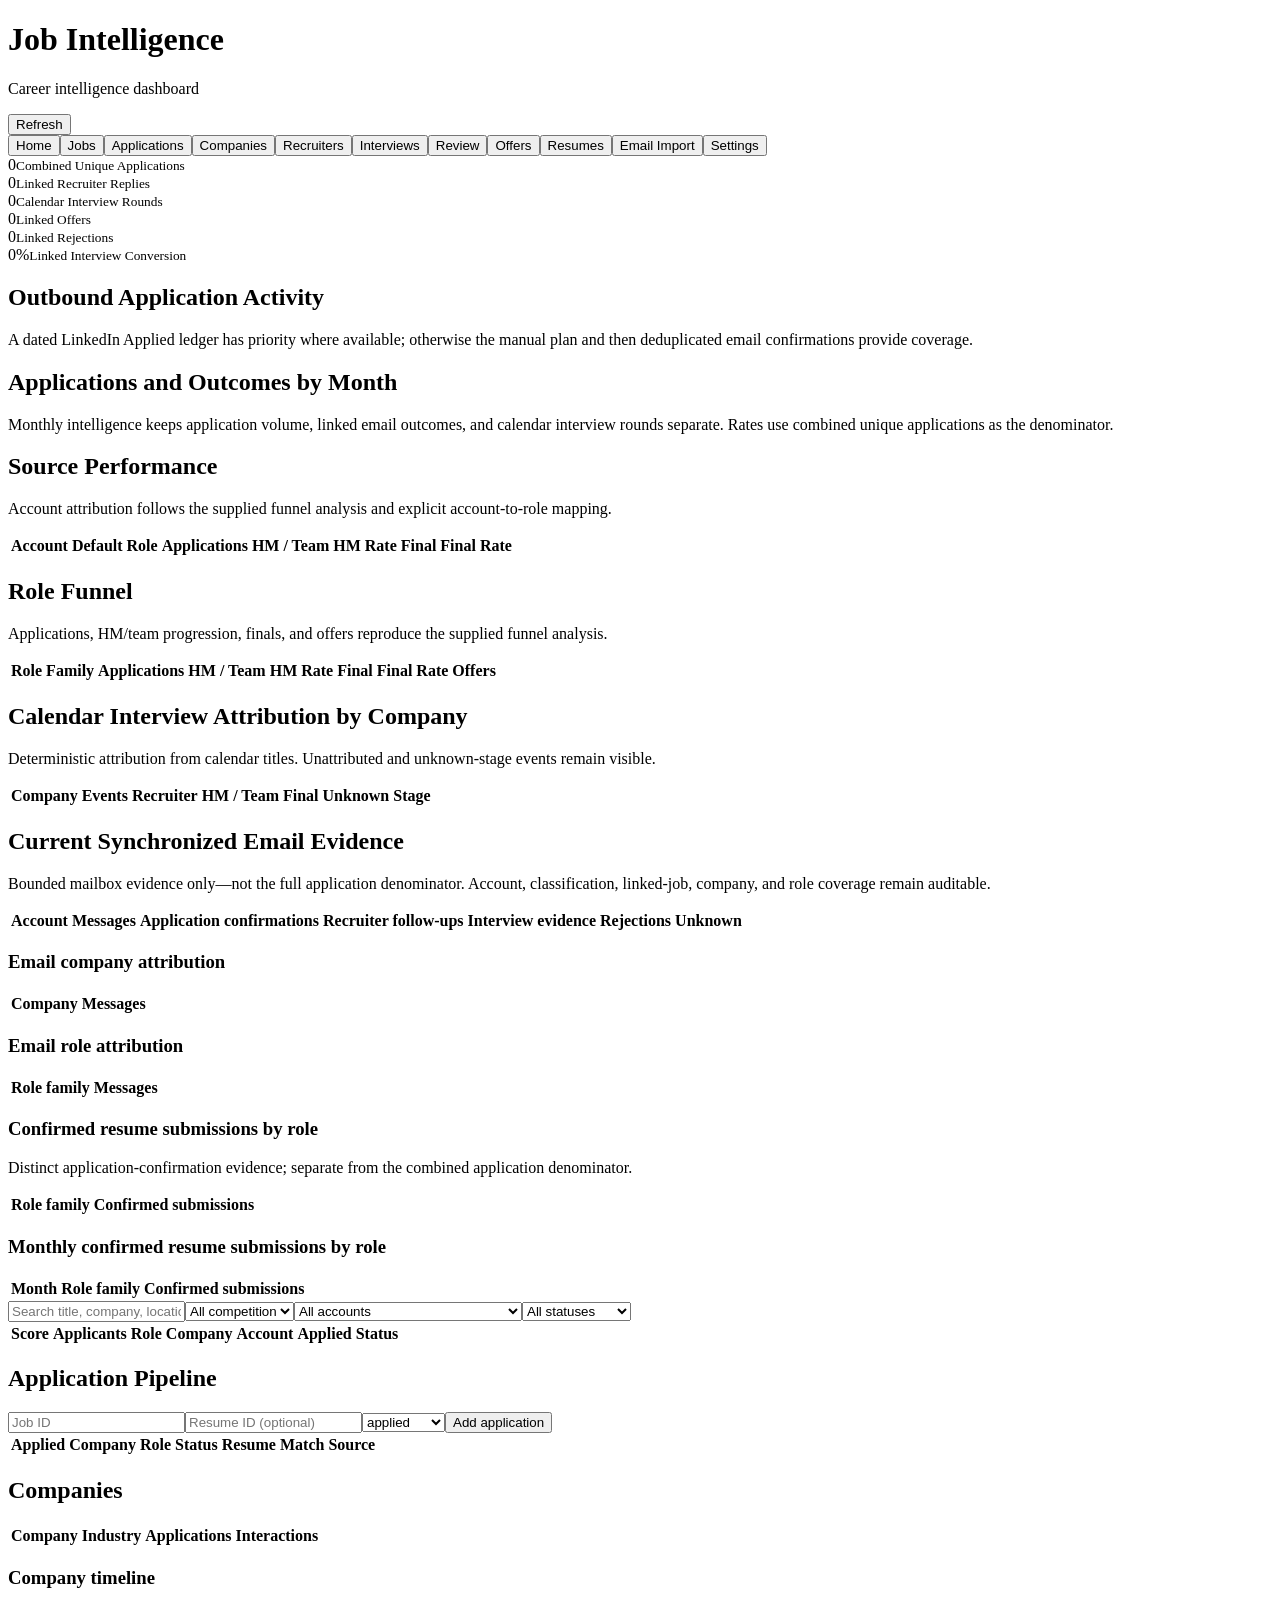
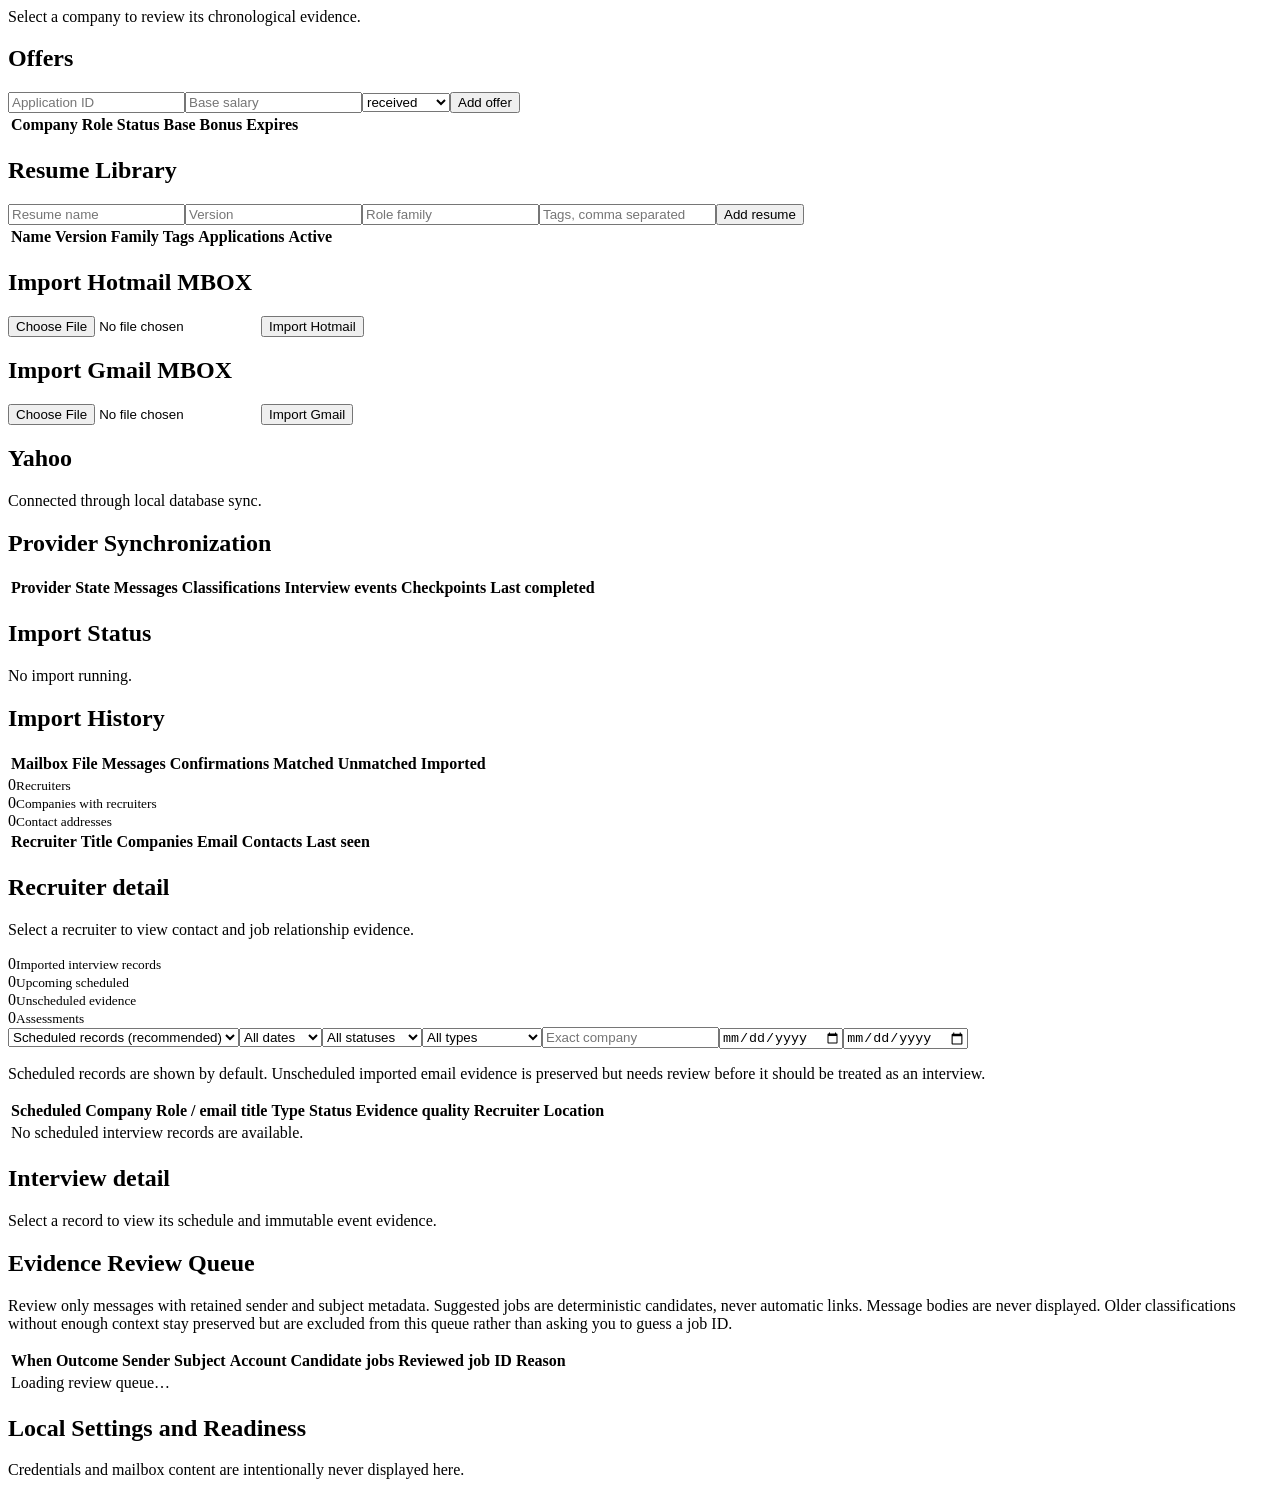
==== commit 134dac1b: "Add deterministic evidence review and LinkedIn capture" ====
--- a/backend/static/index.html
+++ b/backend/static/index.html
@@ -15,6 +15,6 @@
 <section id="importsView" class="hidden"><div class="import-grid"><section class="panel"><h2>Import Hotmail MBOX</h2><form class="mbox-form" data-mailbox="hotmail"><input type="file" required><button type="submit">Import Hotmail</button></form></section><section class="panel"><h2>Import Gmail MBOX</h2><form class="mbox-form" data-mailbox="gmail"><input type="file" required><button type="submit">Import Gmail</button></form></section><section class="panel"><h2>Yahoo</h2><p>Connected through local database sync.</p></section></div><section class="panel"><h2>Provider Synchronization</h2><table><thead><tr><th>Provider</th><th>State</th><th>Messages</th><th>Classifications</th><th>Interview events</th><th>Checkpoints</th><th>Last completed</th></tr></thead><tbody id="syncStatusRows"></tbody></table></section><section class="panel"><h2>Import Status</h2><div id="importStatus">No import running.</div></section><section class="panel"><h2>Import History</h2><table><thead><tr><th>Mailbox</th><th>File</th><th>Messages</th><th>Confirmations</th><th>Matched</th><th>Unmatched</th><th>Imported</th></tr></thead><tbody id="importRows"></tbody></table></section></section>
 <section id="recruitersView" class="hidden"><section class="stats"><div><span id="recruiterTotal">0</span><small>Recruiters</small></div><div><span id="recruiterCompanyTotal">0</span><small>Companies with recruiters</small></div><div><span id="recruiterContactTotal">0</span><small>Contact addresses</small></div></section><main><table><thead><tr><th>Recruiter</th><th>Title</th><th>Companies</th><th>Email</th><th>Contacts</th><th>Last seen</th><th></th></tr></thead><tbody id="recruiterRows"></tbody></table><section id="recruiterDetail" class="panel recruiter-detail"><h2>Recruiter detail</h2><p class="muted">Select a recruiter to view contact and job relationship evidence.</p></section></main></section>
 <section id="interviewsView" class="hidden"><section class="stats"><div><span id="interviewTotal">0</span><small>Imported interview records</small></div><div><span id="upcomingInterviewTotal">0</span><small>Upcoming scheduled</small></div><div><span id="unscheduledInterviewTotal">0</span><small>Unscheduled evidence</small></div><div><span id="assessmentTotal">0</span><small>Assessments</small></div></section><section class="filters"><select id="interviewEvidenceMode"><option value="scheduled">Scheduled records (recommended)</option><option value="all">All imported evidence</option></select><select id="interviewUpcoming"><option value="">All dates</option><option value="true">Upcoming</option></select><select id="interviewStatus"><option value="">All statuses</option><option value="scheduled">Scheduled</option><option value="confirmed">Confirmed</option><option value="rescheduled">Rescheduled</option><option value="cancelled">Cancelled</option></select><select id="interviewType"><option value="">All types</option><option value="recruiter_screen">Recruiter screen</option><option value="technical">Technical</option><option value="hiring_manager">Hiring manager</option><option value="panel">Panel</option><option value="onsite">Onsite</option><option value="final">Final round</option><option value="assessment">Assessment</option><option value="interview">Interview</option></select><input id="interviewCompany" placeholder="Exact company"><input id="interviewFrom" type="date"><input id="interviewTo" type="date"></section><main><p class="muted">Scheduled records are shown by default. Unscheduled imported email evidence is preserved but needs review before it should be treated as an interview.</p><table><thead><tr><th>Scheduled</th><th>Company</th><th>Role / email title</th><th>Type</th><th>Status</th><th>Evidence quality</th><th>Recruiter</th><th>Location</th><th></th></tr></thead><tbody id="interviewRows"><tr><td colspan="9" class="empty">No scheduled interview records are available.</td></tr></tbody></table><section id="interviewDetail" class="panel interview-detail"><h2>Interview detail</h2><p class="muted">Select a record to view its schedule and immutable event evidence.</p></section></main></section>
-<section id="reviewView" class="hidden"><main><section class="panel"><h2>Evidence Review Queue</h2><p class="muted">Review only messages with retained sender and subject metadata. Message bodies are never displayed. Older classifications without enough context stay preserved but are excluded from this queue rather than asking you to guess a job ID.</p><div id="reviewStatus" class="metric-list"></div></section><section class="panel"><table><thead><tr><th>When</th><th>Outcome</th><th>Sender</th><th>Subject</th><th>Account</th><th>Confidence</th><th>Reviewed job ID</th><th>Reason</th><th></th></tr></thead><tbody id="reviewRows"><tr><td colspan="9" class="empty">Loading review queue…</td></tr></tbody></table></section></main></section>
+<section id="reviewView" class="hidden"><main><section class="panel"><h2>Evidence Review Queue</h2><p class="muted">Review only messages with retained sender and subject metadata. Suggested jobs are deterministic candidates, never automatic links. Message bodies are never displayed. Older classifications without enough context stay preserved but are excluded from this queue rather than asking you to guess a job ID.</p><div id="reviewStatus" class="metric-list"></div></section><section class="panel"><table><thead><tr><th>When</th><th>Outcome</th><th>Sender</th><th>Subject</th><th>Account</th><th>Candidate jobs</th><th>Reviewed job ID</th><th>Reason</th><th></th></tr></thead><tbody id="reviewRows"><tr><td colspan="9" class="empty">Loading review queue…</td></tr></tbody></table></section></main></section>
 <section id="settingsView" class="hidden"><section class="panel"><h2>Local Settings and Readiness</h2><div id="settingsStatus" class="metric-list"></div><p class="muted">Credentials and mailbox content are intentionally never displayed here.</p></section></section>
-<script src="/static/app.js?v=review-queue-2"></script></body></html>
+<script src="/static/app.js?v=review-queue-3"></script></body></html>
